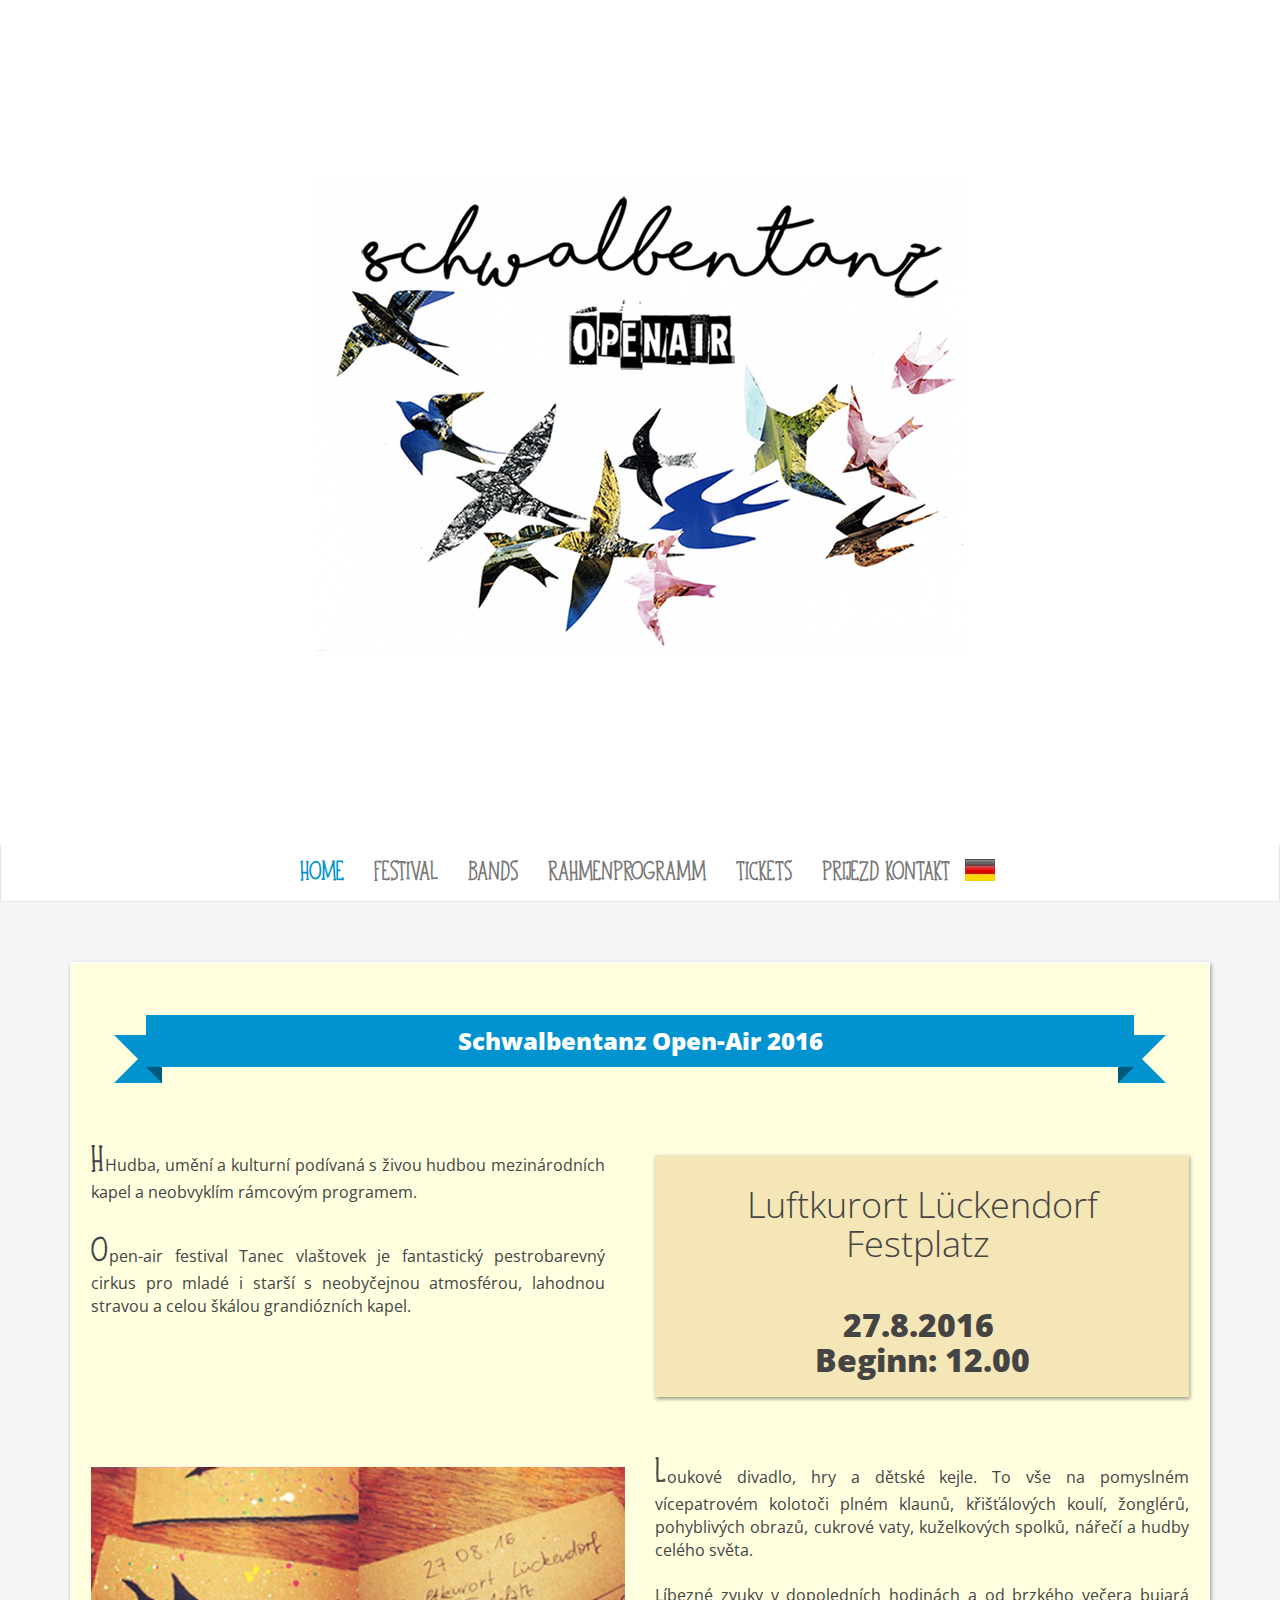
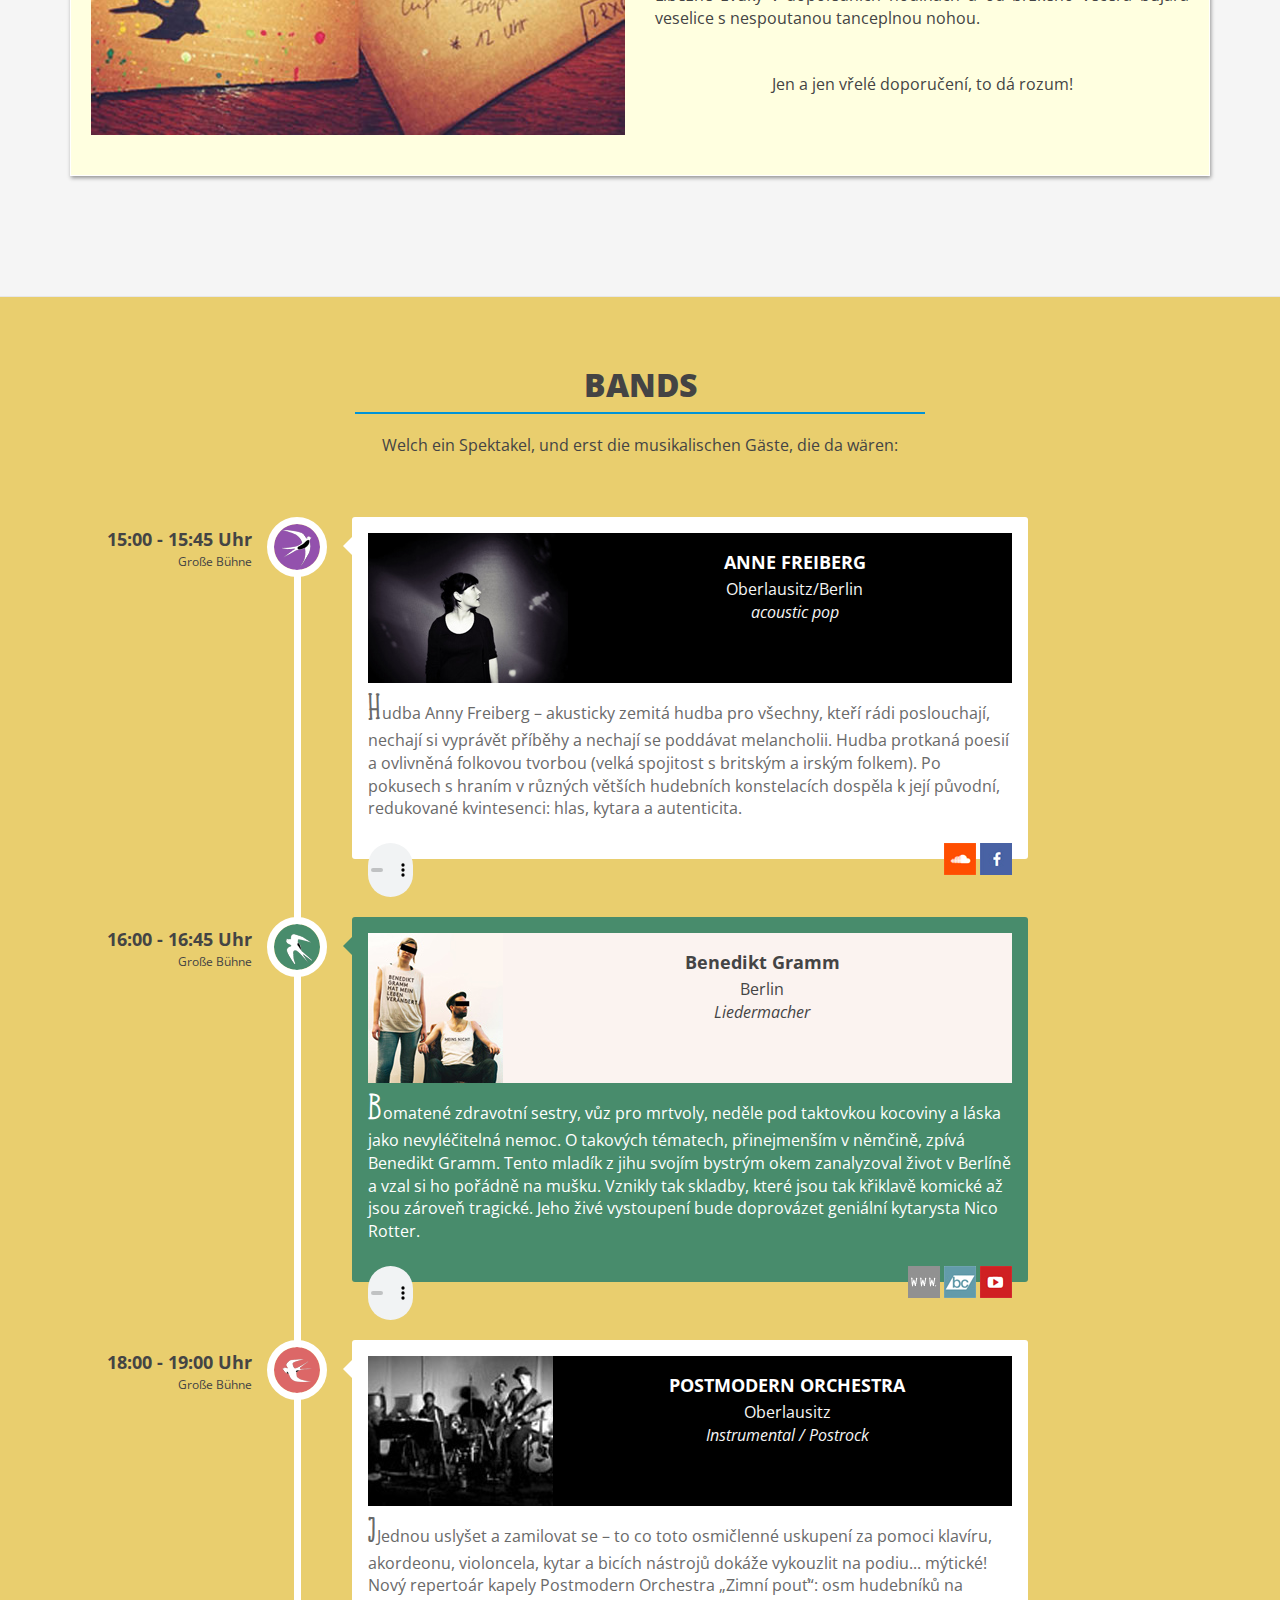
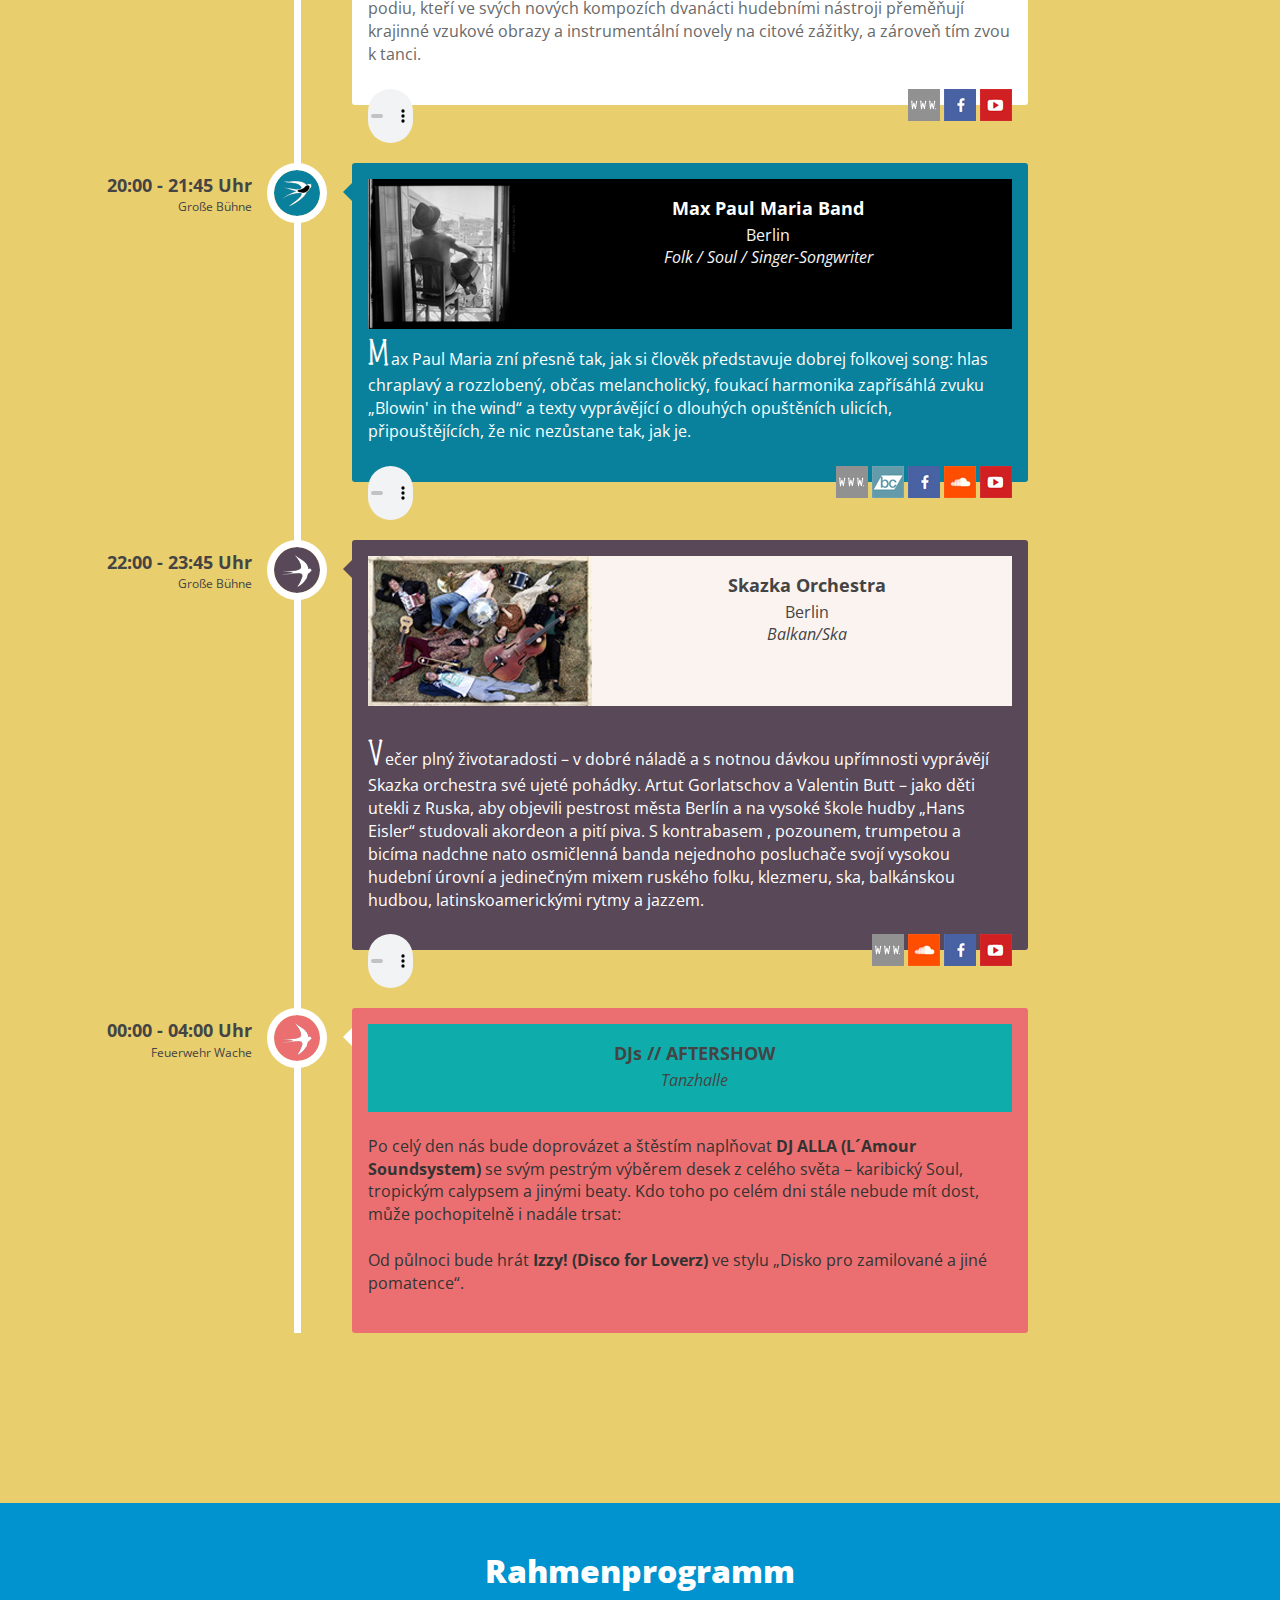
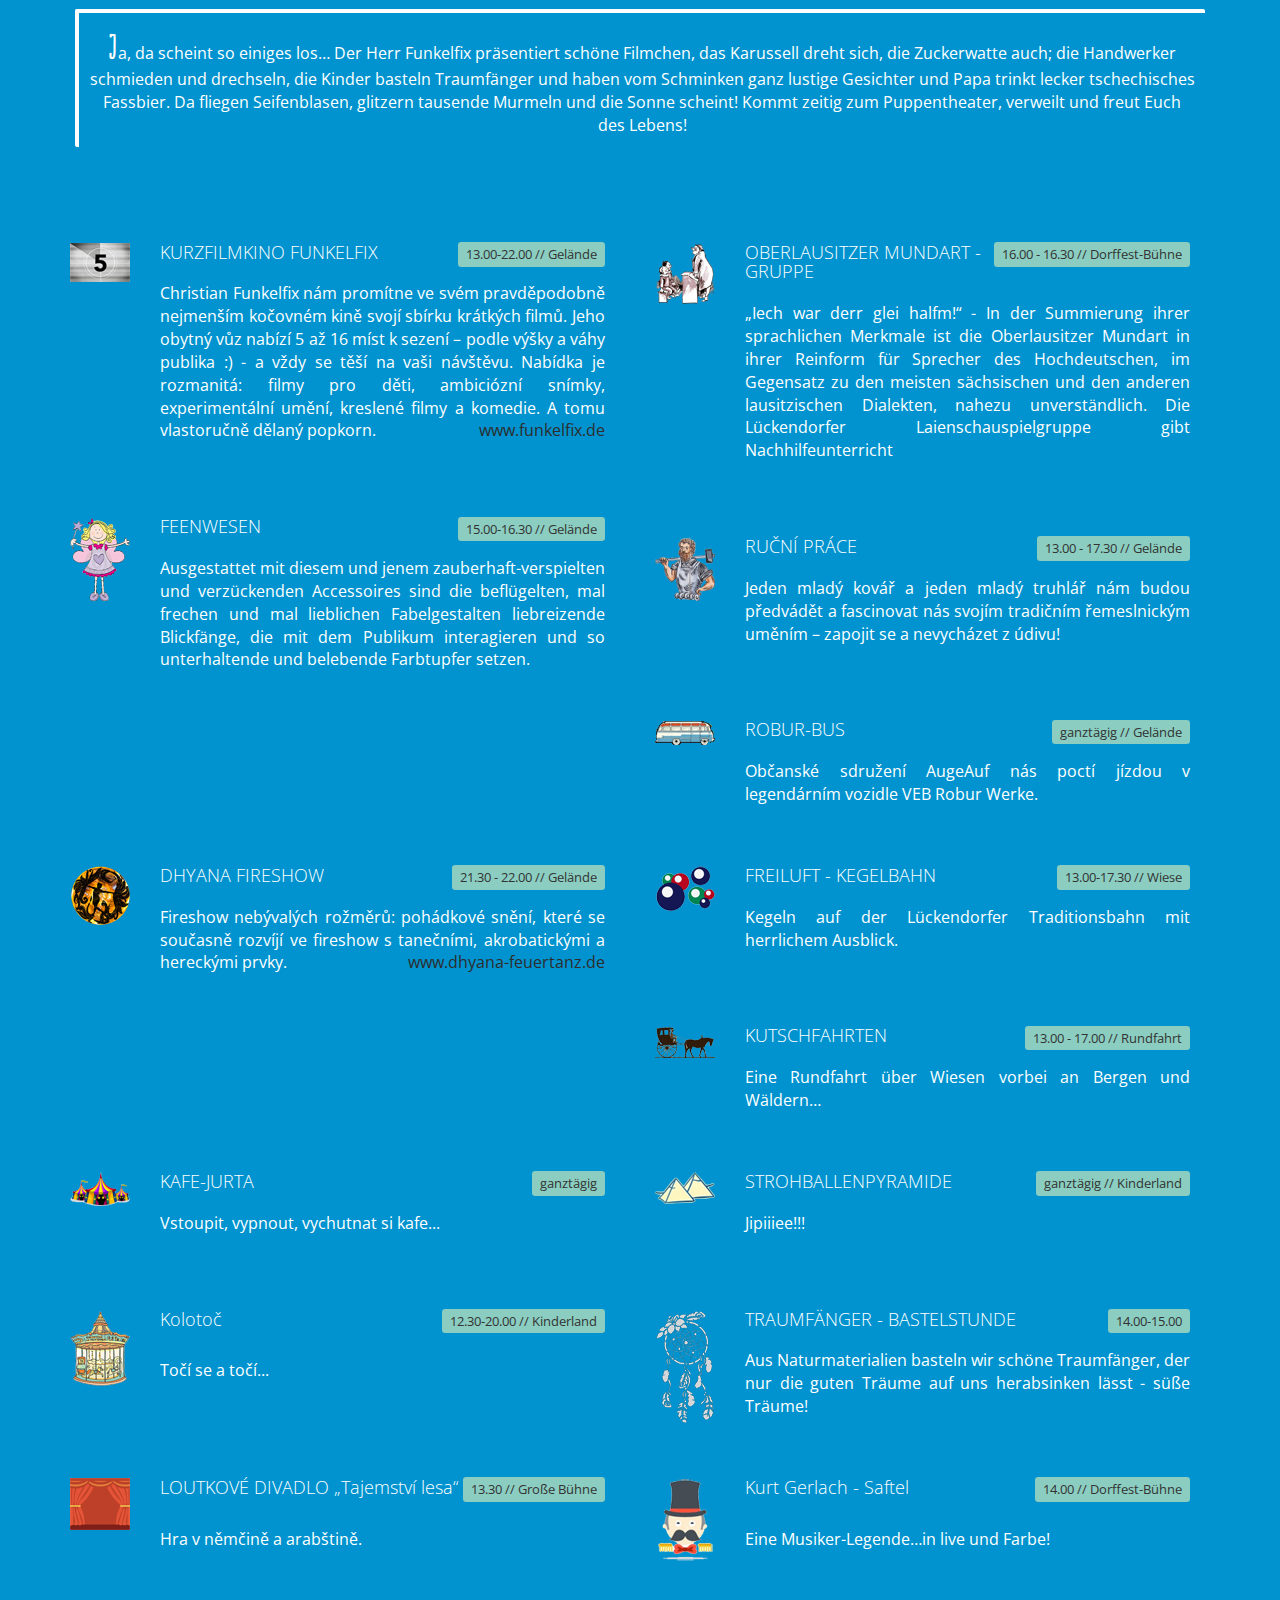
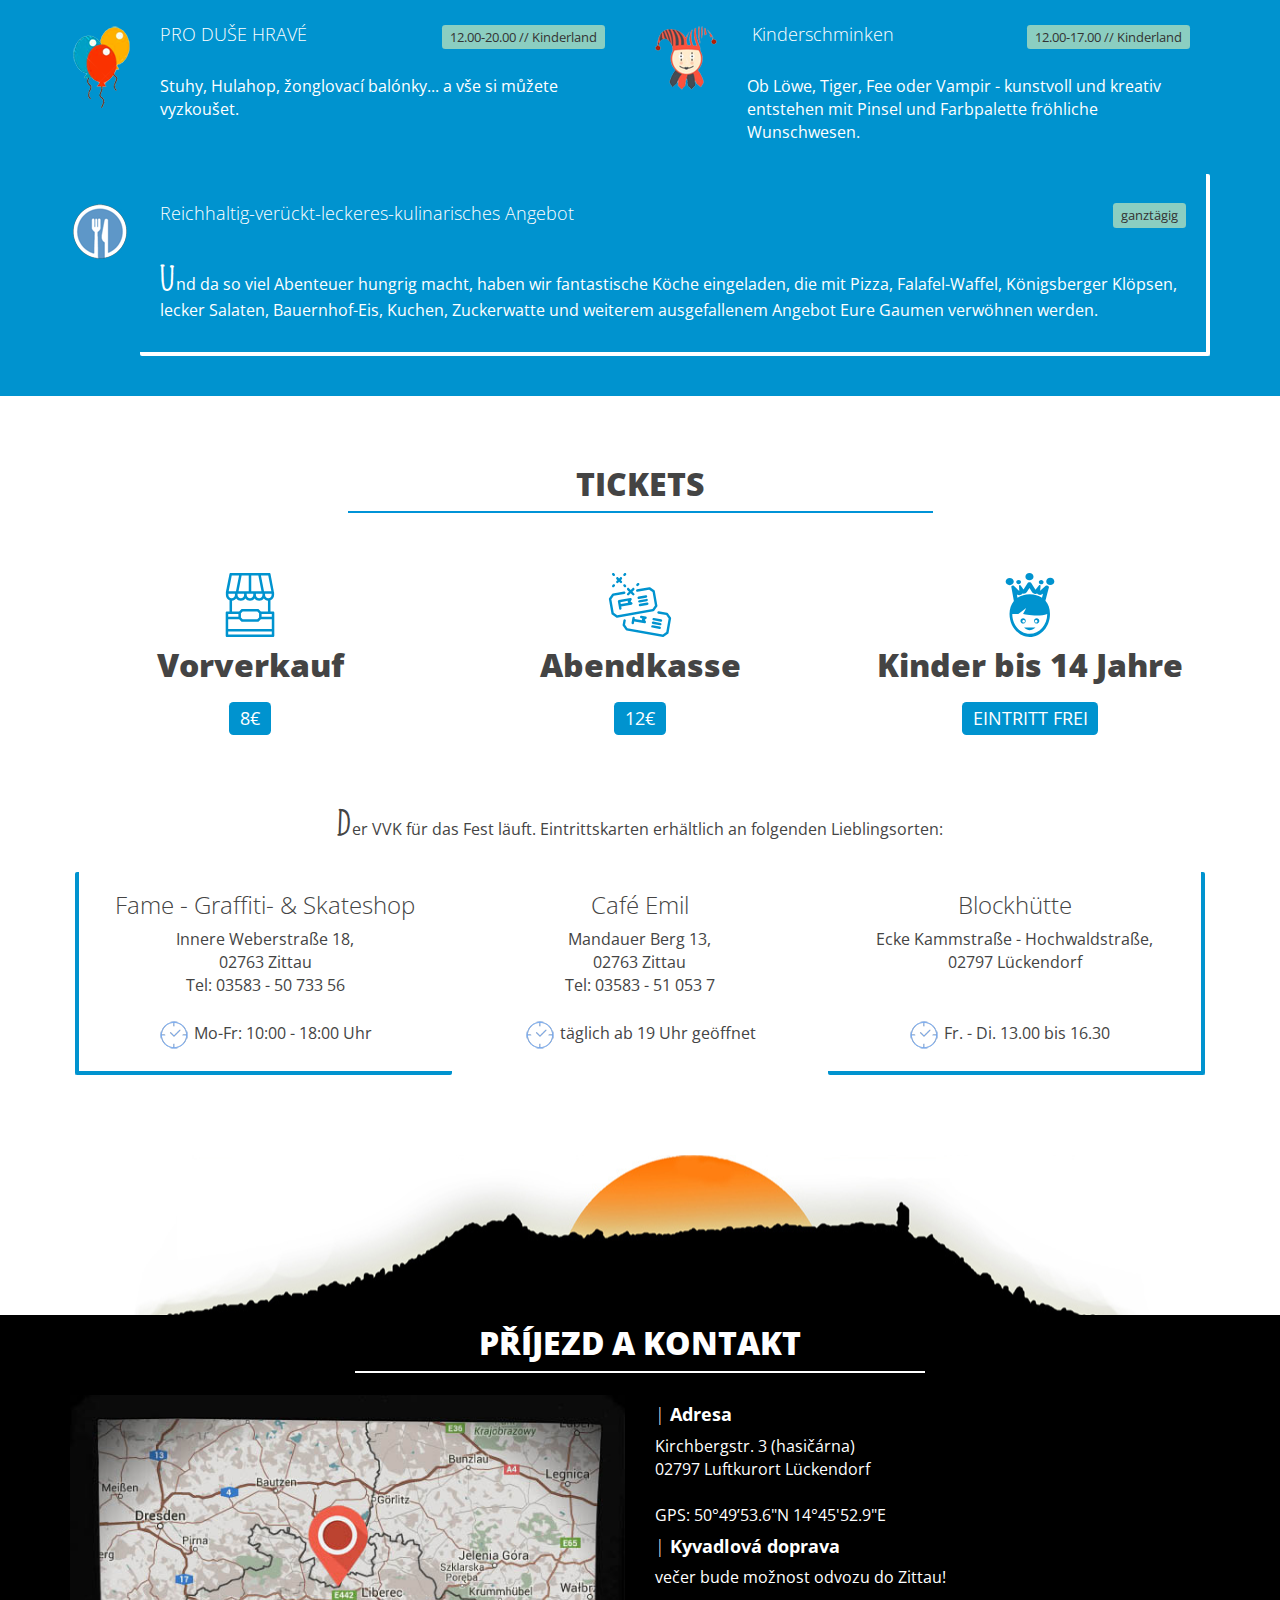
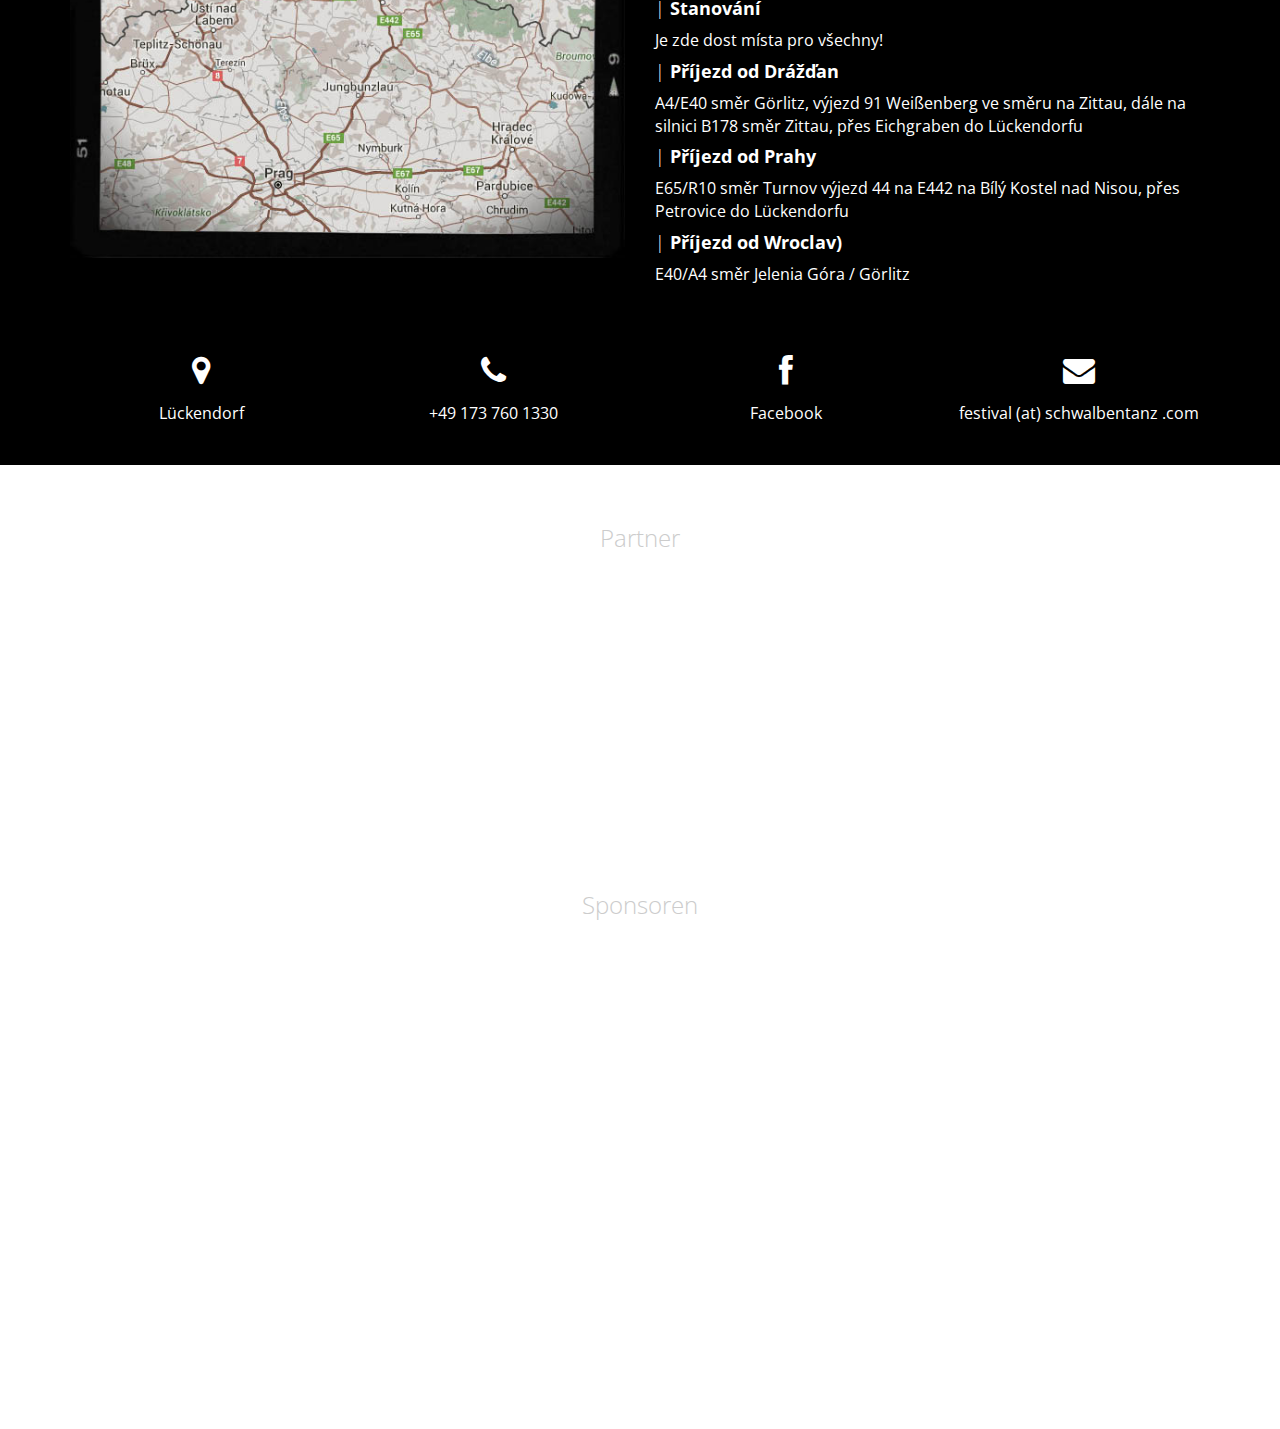
==== index-cz.html @ d838b604 "CZ Version, js aufgeräumt" ====
<!DOCTYPE html>
<html lang="de">
  <head>
    <meta http-equiv="X-UA-Compatible" content="IE=Edge">
    <meta charset="UTF-8">
    <meta name="viewport" content="width=device-width, initial-scale=1.0">
    <meta name="description" content="Schwalbentanz Festival - 27.08.2016 - Lückendorf">
    <link rel="shortcut icon" href="assets/ico/fav.ico">
    <title>Schwalbentanz Festival - 27.08.2016 - Lückendorf</title>
    <link href='https://fonts.googleapis.com/css?family=Open+Sans:400,400italic,800' rel='stylesheet' type='text/css'>
    <link rel="stylesheet" href="assets/css/bootstrap_3_3_1.css">
    <link rel="stylesheet" href="assets/css/style.css">
    <link rel="stylesheet" href="assets/css/mediaqueries.css">
    <link rel="stylesheet" href="assets/css/animate.min.css">
    <link rel="stylesheet" href="assets/css/font-awesome.min.css">
    <link rel="stylesheet" href="assets/css/timleline.css">
    <link rel="stylesheet" href="assets/css/webfonts.css">
    <link rel="stylesheet" href="assets/css/ribbon.css">


    <!--[if lt IE 9]>
    <script src="assets/js/html5shiv.js"></script>
    <script src="assets/js/respond.min.js"></script>
    <![endif]-->
    <!-- Piwik -->
    <script type="text/javascript">
      var _paq = _paq || [];
      _paq.push(["setDomains", ["*.schwalbentanz.com"]]);
      _paq.push(["setDoNotTrack", true]);
      _paq.push(['trackPageView']);
      _paq.push(['enableLinkTracking']);
      (function() {
        var u="//analytics.postmodern-orchestra.de/";
        _paq.push(['setTrackerUrl', u+'piwik.php']);
        _paq.push(['setSiteId', 4]);
        var d=document, g=d.createElement('script'), s=d.getElementsByTagName('script')[0];
        g.type='text/javascript'; g.async=true; g.defer=true; g.src=u+'piwik.js'; s.parentNode.insertBefore(g,s);
      })();
    </script>
    <noscript><p><img src="//analytics.postmodern-orchestra.de/piwik.php?idsite=4" style="border:0;" alt="" /></p></noscript>
    <!-- End Piwik Code -->



  </head>
  <body>

  <!--
  <div class="loader">
      <div class="fading-line"></div>
   </div>
   -->

    <section id="home" class="page">
      <div class="container">
          <div class="row">
            <div class="col-lg-12">
              <div id="hero-div" class="text-center">
               <a class="nav-external" href="#festival"><img id="hero-img" class="img-responsive center-block" src="assets/img/cover/home.jpg"></a>
              </div>
            </div>
          </div>
      </div>
    </section>

    <div id="navbar-top">
      <nav class="navbar navbar-default navbar-static" role="navigation">
        <div class="container">
          <div class="navbar-header">
            <button type="button" class="navbar-toggle" data-toggle="collapse" data-target=".navbar-collapse">
              <span class="sr-only">Toggle navigation</span>
              <span class="icon-bar"></span>
              <span class="icon-bar"></span>
              <span class="icon-bar"></span>
            </button>
          </div>
          <div class="collapse navbar-collapse">
            <ul class="nav navbar-nav ">
              <li class="active">
                <a href="#home">Home</a>
              </li>
              <li>
                <a href="#festival">Festival</a>
              </li>

              <li>
                <a href="#bands">Bands</a>
              </li>
              <li>
                <a href="#programm">Rahmenprogramm</a>
              </li>
              <li>
                <a href="#tickets">Tickets</a>
              </li>
              <li>
                <a href="#contact">Prijezd Kontakt</a>
              </li>
              <li >
                <div style="padding-top: 12px;">
                  <a  href="index.html" class="external"><img src="assets/img/lang/de.jpg"></a>
                </div>
            </li>
            </ul>
          </div>
        </div>
      </nav>
    </div>


    <section id="festival" class="page">
      <div class="container" >
        <div class="content text-center ">
          <div class="row">

            <div class="col-md-12">
              <div class="heading home-body" id="introduction" >
                  <div class="non-semantic-protector">
                    <h1 class="ribbon">
                      <strong class="ribbon-content"><h2>Schwalbentanz Open-Air 2016</h2></strong>
                    </h1>
                  </div>

                <div class="row extra-bottom-padding">
                  <div class="col-sm-6">
                    <p class="text-justify" style="padding-right: 20px;">
                      <b class="initiale">H</b>Hudba, umění a kulturní podívaná s živou hudbou mezinárodních kapel a neobvyklím rámcovým programem.
                      <br>
                      <br>

                      <b class="initiale">O</b>pen-air festival Tanec vlaštovek je fantastický pestrobarevný cirkus pro mladé i starší s neobyčejnou atmosférou, lahodnou stravou a celou škálou grandiózních kapel.

                    </p>

                  </div>
                  <div class="col-sm-6">
                    <div class="apple" style="padding: 10px;">
                      <h1>Luftkurort Lückendorf<br>Festplatz </h1> 
                      <h2>27.8.2016  <br> Beginn: 12.00</h2>
                    </div>
                  </div>
                </div>
                <div class="row ">
                  <div class="col-sm-6">
                    <div class="festival-ticket-img" >
                      <img class="img-responsive " src="assets/img/cover/karten.jpg">
                    </div>
                  </div>
                  <div class="col-sm-6">

                    <p class="text-justify" style="margin: 0px;">
                      <b class="initiale">L</b>oukové divadlo, hry a dětské kejle. To vše na pomyslném vícepatrovém kolotoči plném klaunů, křišťálových koulí, žonglérů, pohyblivých obrazů, cukrové vaty, kuželkových spolků, nářečí a hudby celého světa.
                      <br>
                      <br>
                      Líbezné zvuky v dopoledních hodinách a od brzkého večera bujará veselice s nespoutanou tanceplnou nohou.
                      <br>
                      <br>
                    </p>
                    <p class="text-center"> Jen a jen vřelé doporučení, to dá rozum!</p>

                  </div>
                </div>


            </div>
          </div>
        </div>
      </div>
    </section>
    <section id="bands" class="page" >
      <div class="container">
        <div class="content text-center">
          <div class="heading">
            <h2>BANDS</h2>
            <div class="border"></div>
            <p>Welch ein Spektakel, und erst die musikalischen Gäste, die da wären:</p>
          </div>


          <div class="row">
              <div class="col-md-12" >
                <div class="timeline-centered timeline-sm">
                  <article class="timeline-entry">
                    <div class="timeline-entry-inner">
                      <time datetime="2014-01-10T03:45" class="timeline-time">
                        <span>15:00 - 15:45 Uhr</span><span>Große Bühne</span>
                      </time>
                      <div class="timeline-icon bg-violet visible-sm visible-md visible-lg">
                        <img src="assets/img/timeline/schwalbe_02.png">
                      </div>
                      <div class="timeline-label">
                        <div class="media" style="background-color: black">
                          <div class="media-left">
                              <img class="media-object visible-sm visible-md visible-lg" src="assets/img/bands/annefreiberg.jpg">
                          </div>
                          <div class="media-body">
                            <h4 class="media-heading"  style="color: white"><b>ANNE FREIBERG</b></h4>
                            <p style="color: whitesmoke">
                              Oberlausitz/Berlin
                              <br>
                              <i>acoustic pop</i>
                            </p>
                          </div>
                        </div>

                        <div>
                          <p class="text-left" style="color: dimgrey;"><b class="initiale">H</b>udba Anny Freiberg – akusticky zemitá hudba pro všechny, kteří rádi poslouchají, nechají si vyprávět příběhy a nechají se poddávat melancholii. Hudba protkaná poesií a ovlivněná folkovou tvorbou (velká spojitost s britským a irským folkem). Po pokusech s hraním v různých větších hudebních konstelacích dospěla k její původní, redukované kvintesenci: hlas, kytara a autenticita.
                            <br>
                            <br>
                          </p>

                          <div>
                            <div >
                              <audio controls preload="none" class="pull-left">
                                <source src="assets/audio/schwalbentanz_anne_freiberg_-_the_snowflake.ogg" type="audio/ogg" />
                                <source src="assets/audio/schwalbentanz_anne_freiberg_-_the_snowflake.mp3" type="audio/mpeg" />
                                <a href="assets/audio/schwalbentanz_anne_freiberg_-_the_snowflake.mp3">Anne Freiberg - The Snowflake</a>
                                An html5-capable browser is required to play this audio.
                              </audio>
                            </div>

                            <div class="pull-right social-links">
                              <a href="  http://www.soundcloud.com/anne-freiberg" target="_blank">
                                <img src="assets/img/social/soundcloud_32.jpg">
                              </a>
                              <a href="http://www.facebook.com/AnneFreibergMusik" target="_blank">
                                <img src="assets/img/social/facebook_32.jpg" >
                              </a>
                            </div>

                          </div>
                        </div>
                      </div>
                    </div>
                  </article>

                  <article class="timeline-entry">
                    <div class="timeline-entry-inner">
                      <time datetime="2014-01-10T03:45" class="timeline-time"><span>16:00 - 16:45 Uhr</span><span>Große Bühne</span></time>
                      <div class="timeline-icon bg-green visible-sm visible-md visible-lg">
                        <img src="assets/img/timeline/schwalbe_03.png">
                      </div>
                      <div class="timeline-label bg-green">

                        <div class="media" style="background-color: #fbf3f0">
                          <div class="media-left">
                            <a href="#">
                              <img class="media-object visible-sm visible-md visible-lg" src="assets/img/bands/bendediktgramm.jpg">
                            </a>
                          </div>

                          <div class="media-body" style="width:100%">
                            <h4 class="media-heading"> <b>Benedikt Gramm</b></h4>
                            Berlin
                            <br>
                            <i>Liedermacher</i>
                          </div>
                        </div>

                        <div>
                          <p class="text-left">
                            <b class="initiale">B</b>omatené zdravotní sestry, vůz pro mrtvoly, neděle pod taktovkou kocoviny a láska jako nevyléčitelná nemoc. O takových tématech, přinejmenším v němčině, zpívá Benedikt Gramm. Tento mladík z jihu svojím bystrým okem zanalyzoval život v Berlíně a vzal si ho pořádně na mušku. Vznikly tak skladby, které jsou tak křiklavě komické až jsou zároveň tragické. Jeho živé vystoupení bude doprovázet geniální kytarysta Nico Rotter.
                         <br>
                            <br>
                          </p>

                          <div>
                            <div >
                              <audio controls preload="none" class="pull-left">
                                <source src="assets/audio/schwalbentanz_benedikt_gramm_-_leichenwagen.ogg" type="audio/ogg"/>
                                <source src="assets/audio/schwalbentanz_benedikt_gramm_-_leichenwagen.mp3" type="audio/mpeg"/>
                                <a href="assets/audio/schwalbentanz_benedikt_gramm_-_leichenwagen.mp3">Benedikt Gramm - Leichenwagen</a>
                                An html5-capable browser is required to play this audio.
                              </audio>
                            </div>

                            <div class="pull-right social-links">
                              <a href="http://benediktgramm.com/" target="_blank">
                                <img src="assets/img/social/www_32.jpg" style="border:0;">
                              </a>
                              <a href="http://benediktgramm.bandcamp.com/releases" target="_blank">
                                <img src="assets/img/social/bandcamp_32.jpg" style="border:0;">
                              </a>
                              <a class="youtube" href="https://www.youtube.com/watch?v=Ch910fSORFg">
                                <img src="assets/img/social/youtube_32.jpg" style="border:0;">
                              </a>
                            </div>
                          </div>
                        </div>
                      </div>
                    </div>
                  </article>


                  <article class="timeline-entry">
                    <div class="timeline-entry-inner">
                      <time datetime="2014-01-10T03:45" class="timeline-time"><span>18:00 - 19:00 Uhr</span><span>Große Bühne</span></time>
                      <div class="timeline-icon bg-primary visible-sm visible-md visible-lg">
                        <img src="assets/img/timeline/schwalbe_01.png">
                      </div>
                      <div class="timeline-label bg-primary">

                        <div class="media" style="background-color: black">
                          <div class="media-left">
                            <a href="#">
                              <img class="media-object visible-sm visible-md visible-lg" src="assets/img/bands/pmo.jpg">
                            </a>
                          </div>
                          <div class="media-body">
                            <h4 class="media-heading"  style="color: white"><b>POSTMODERN ORCHESTRA</b></h4>
                            <p style="color: whitesmoke">
                              Oberlausitz
                              <br>
                              <i>Instrumental / Postrock</i>
                            </p>
                          </div>
                        </div>

                        <div>
                          <p class="text-left" style="color: dimgrey;">
                            <b class="initiale">J</b>Jednou uslyšet a zamilovat se – to co toto osmičlenné uskupení za pomoci klavíru, akordeonu, violoncela, kytar a bicích nástrojů dokáže vykouzlit na podiu... mýtické! Nový repertoár kapely Postmodern Orchestra „Zimní pouť“: osm hudebníků na podiu, kteří ve svých nových kompozích dvanácti hudebními nástroji přeměňují krajinné vzukové obrazy a instrumentální novely na citové zážitky, a zároveň tím zvou k tanci.
                            <br>
                            <br>
                          </p>

                          <div>
                            <div>
                              <audio controls preload="none" class="pull-left">
                                <source src="assets/audio/schwalbentanz_pmo_-_streiflicht.ogg" type="audio/ogg" />
                                <source src="assets/audio/schwalbentanz_pmo_-_streiflicht.mp3" type="audio/mpeg" />
                                <a href="assets/audio/schwalbentanz_pmo_-_streiflicht.mp3">PMO - </a>
                                An html5-capable browser is required to play this audio.
                              </audio>
                            </div>

                            <div class="pull-right social-links">
                              <a href="http://booking.postmodern-orchestra.de/" target="_blank">
                                <img src="assets/img/social/www_32.jpg" style="border:0;">
                              </a>
                              <a href="http://www.facebook.com/postmodernorchestra/" target="_blank">
                                <img src="assets/img/social/facebook_32.jpg" style="border:0;">
                              </a>
                              <a class="youtube" href="https://www.youtube.com/watch?v=yA8Brt-8SHo" target="_blank">
                                <img src="assets/img/social/youtube_32.jpg" style="border:0;">
                              </a>
                            </div>
                          </div>
                        </div>
                      </div>
                    </div>
                  </article>

                  <article class="timeline-entry">
                    <div class="timeline-entry-inner">
                      <time datetime="2014-01-10T03:45" class="timeline-time"><span>20:00 - 21:45 Uhr</span><span>Große Bühne</span></time>
                      <div class="timeline-icon bg-blue visible-sm visible-md visible-lg">
                        <img src="assets/img/timeline/schwalbe_04.png">
                      </div>
                      <div class="timeline-label bg-blue">

                        <div class="media" style="background-color: black">
                          <div class="media-left">
                            <a href="#">
                              <img class="media-object visible-sm visible-md visible-lg" src="assets/img/bands/maxpaulmaria.jpg">
                            </a>
                          </div>

                          <div class="media-body">
                            <h4 class="media-heading"  style="color: white"><b>Max Paul Maria Band</b></h4>
                            <p style="color: whitesmoke">
                              Berlin
                              <br>
                              <i>Folk / Soul / Singer-Songwriter</i>
                            </p>
                          </div>
                        </div>

                        <div>
                          <p class="text-left">
                            <b class="initiale">M</b>ax Paul Maria zní přesně tak, jak si člověk představuje dobrej folkovej song: hlas chraplavý a rozzlobený, občas melancholický, foukací harmonika zapřísáhlá zvuku „Blowin' in the wind“ a texty vyprávějící o dlouhých opuštěních ulicích, připouštějících, že nic nezůstane tak, jak je.
                            <br>
                            <br>
                          </p>

                          <div>
                            <div >
                              <audio controls preload="none" class="pull-left">
                                <source src="assets/audio/schwalbentanz_max_paul_maria_-_anchor.ogg" type="audio/ogg" />
                                <source src="assets/audio/schwalbentanz_max_paul_maria_-_anchor.mp3" type="audio/mpeg" />
                                <a href="assets/audio/schwalbentanz_max_paul_maria_-_anchor.mp3">Max Paul Maria Band - Anchor</a>
                                An html5-capable browser is required to play this audio.
                              </audio>
                            </div>
                            <div class="pull-right social-links">
                              <a href="https://maxpaulmaria.com" target="_blank">
                                <img src="assets/img/social/www_32.jpg" style="border:0;">
                              </a>
                              <a href="https://maxpaulmaria.bandcamp.com/" target="_blank">
                                <img src="assets/img/social/bandcamp_32.jpg" style="border:0;">
                              </a>
                              <a href="https://www.facebook.com/maxpaulmaria" target="_blank">
                                <img src="assets/img/social/facebook_32.jpg" style="border:0;">
                              </a>
                              <a href="https://soundcloud.com/maxpaulmaria " target="_blank">
                                <img src="assets/img/social/soundcloud_32.jpg" style="border:0;">
                              </a>
                              <a class="youtube" href="https://www.youtube.com/watch?v=ut5p1cypo40" target="_blank">
                                <img src="assets/img/social/youtube_32.jpg" style="border:0;">
                              </a>
                            </div>
                          </div>





                        </div>
                      </div>
                    </div>
                  </article>


                  <article class="timeline-entry">
                    <div class="timeline-entry-inner">
                      <time datetime="2014-01-10T03:45" class="timeline-time"><span>22:00 - 23:45 Uhr</span><span>Große Bühne</span></time>
                      <div class="timeline-icon bg-dark visible-sm visible-md visible-lg">
                        <img src="assets/img/timeline/schwalbe_05.png">
                      </div>
                      <div class="timeline-label bg-dark">

                        <div class="media" style="background-color: #fbf3f0">
                          <div class="media-left">
                            <a href="#">
                              <img class="media-object visible-sm visible-md visible-lg" src="assets/img/bands/skazka_orchestra.jpg">
                            </a>
                          </div>

                          <div class="media-body">
                            <h4 class="media-heading" > <b> Skazka Orchestra</b></h4>
                              Berlin
                              <br>
                              <i>Balkan/Ska</i>
                          </div>
                        </div>

                        <div>
                          <p class="text-left">
                            <br> <b class="initiale">V</b>ečer plný životaradosti – v dobré náladě a s notnou dávkou upřímnosti vyprávějí Skazka orchestra své ujeté pohádky. Artut Gorlatschov a Valentin Butt – jako děti utekli z Ruska, aby objevili pestrost města Berlín a na vysoké škole hudby „Hans Eisler“ studovali akordeon a pití piva. S kontrabasem , pozounem, trumpetou a bicíma nadchne nato osmičlenná banda nejednoho posluchače svojí vysokou hudební úrovní a jedinečným mixem ruského folku, klezmeru, ska, balkánskou hudbou, latinskoamerickými rytmy a jazzem.
                            <br>
                            <br>
                          </p>

                          <div>

                            <div>
                              <audio controls preload="none" class="pull-left">
                                <source src="assets/audio/schwalbentanz_skazka_orchestra_-_cliche_no1.ogg" type="audio/ogg" />
                                <source src="assets/audio/schwalbentanz_skazka_orchestra_-_cliche_no1.mp3" type="audio/mpeg" />
                                <a href="assets/audio/schwalbentanz_skazka_orchestra_-_cliche_no1.mp3">Skazka Orchestra - Cliche NO. 1</a>
                                An html5-capable browser is required to play this audio.
                              </audio>

                              <div class="pull-right social-links">
                                <a href="https://www.  skazka-orchestra.de/" target="_blank">
                                  <img src="assets/img/social/www_32.jpg" style="border:0;">
                                </a>
                                <a href=" https://soundcloud.com/skazkaorchestra /" target="_blank">
                                  <img src="assets/img/social/soundcloud_32.jpg" style="border:0;">
                                </a>
                                <a href="https://www.facebook.com/skazkaorchestra/" target="_blank">
                                  <img src="assets/img/social/facebook_32.jpg" style="border:0;">
                                </a>
                                <a class="youtube" href="https://www.youtube.com/watch?v=PAm8CIvP38c" target="_blank">
                                  <img src="assets/img/social/youtube_32.jpg" style="border:0;">
                                </a>
                              </div>
                            </div>


                          </div>
                        </div>
                      </div>
                    </div>
                  </article>

                  <article class="timeline-entry">
                    <div class="timeline-entry-inner">
                      <time datetime="2014-01-10T03:45" class="timeline-time"><span>00:00 - 04:00 Uhr</span><span>Feuerwehr Wache</span></time>
                      <div class="timeline-icon visible-sm visible-md visible-lg" style="background-color: #EB6F70">
                        <img src="assets/img/timeline/schwalbe_05.png">
                      </div>
                      <div class="timeline-label" style="background-color: #EB6F70">

                        <div class="media" style="background-color: #0EADAC">
                          <div class="media-left">
                            <a href="#">
                            </a>
                          </div>

                          <div class="media-body">
                            <h4 class="media-heading" > <b>DJs // AFTERSHOW </b></h4>
                            <i>Tanzhalle</i>
                          </div>
                        </div>

                        <div>
                          <p class="text-left" style="color: #333">
                            <br>Po celý den nás bude doprovázet a štěstím naplňovat <b>DJ ALLA (L´Amour Soundsystem)</b> se svým pestrým výběrem desek z celého světa – karibický Soul, tropickým calypsem a jinými beaty. Kdo toho po celém dni stále nebude mít dost, může pochopitelně i nadále trsat:
                            <br>
                            <br>
                            Od půlnoci bude hrát <b>Izzy! (Disco for Loverz)</b> ve stylu „Disko pro zamilované a jiné pomatence“.
                            <br>
                            <br>
                          </p>

                      </div>
                    </div>
                    </div>
                  </article>


                </div>
              </div>
            </div>
        </div>
      </div>
    </section>


    <section id="programm" class="page">
      <div class="container">
          <div class="row">
            <div class="text-center">
              <div class="heading">
                <h2>Rahmenprogramm</h2>
                <p style="border:4px solid white; border-bottom: 0px; border-right: 0px; border-radius: 2px; margin: 20px; padding:10px;">
                  <b class="initiale">J</b>a, da scheint so einiges los…  Der Herr Funkelfix präsentiert schöne Filmchen, das Karussell dreht sich, die Zuckerwatte auch; die Handwerker schmieden und drechseln, die Kinder basteln Traumfänger und haben vom Schminken ganz lustige Gesichter und Papa trinkt lecker tschechisches Fassbier. Da fliegen Seifenblasen, glitzern tausende Murmeln und die Sonne scheint! Kommt zeitig zum Puppentheater, verweilt und freut Euch des Lebens!
                </p>
              </div>
            </div>
            <br>
            <br>
            </div>
            <div class="row">

            <div class="col-md-6">
              <div class="media" >
                <div class="media-left programm-icon">
                    <img class="media-object" src="assets/img/programm/kino.png">
                </div>

                <div class="media-body ">
                  <div class="programm-heading" >
                    <div class="programm-name">
                      <h4> KURZFILMKINO FUNKELFIX  </h4>
                    </div>
                    <div class="programm-location" >
                      <span class="label label-programm-time">13.00-22.00 // Gelände</span>
                    </div>
                  </div>
                  <p class="programm-text">
                    Christian Funkelfix nám promítne ve svém pravděpodobně nejmenším kočovném kině svojí sbírku krátkých filmů. Jeho obytný vůz nabízí 5 až 16 míst k sezení – podle výšky a váhy publika :) - a vždy se těší na vaši návštěvu. Nabídka je rozmanitá: filmy pro děti, ambiciózní snímky, experimentální umění, kreslené filmy a komedie. A tomu vlastoručně dělaný popkorn.
                    <a class="pull-right" href="http://www.funkelfix.de" target="_blank"> www.funkelfix.de</a>
                  </p>
                </div>
              </div>

              <div class="media" >
                <div class="media-left programm-icon">
                    <img class="media-object" src="assets/img/programm/fee.png">
                </div>

                <div class="media-body ">
                  <div class="programm-heading" >
                    <div class="programm-name">
                    <h4> FEENWESEN </h4>
                  </div>
                  <div class="programm-location">
                      <span class="label label-programm-time">15.00-16.30 // Gelände</span>
                  </div>
                    </div>


                  <p class="programm-text">
                    Ausgestattet mit diesem und jenem zauberhaft-verspielten und verzückenden Accessoires sind die beflügelten,
                    mal frechen und mal lieblichen Fabelgestalten liebreizende Blickfänge, die mit dem Publikum interagieren und
                    so unterhaltende und belebende Farbtupfer setzen.
                  </p>
                </div>
              </div>
              </div>
              <div class="col-md-6">
              <div class="media" >
                <div class="media-left programm-icon">
                    <img class="media-object" src="assets/img/programm/schule.png">
                </div>
                <div class="media-body ">
                  <div class="programm-heading" >
                    <div class="programm-name">
                  <h4> OBERLAUSITZER MUNDART - GRUPPE  </h4>
                </div>
                <div class="programm-location">
                    <span class="label label-programm-time">16.00 - 16.30 // Dorffest-Bühne</span>
                </div>
                </div>
                <p class="programm-text">
                  „Iech war derr glei halfm!“ - In der Summierung ihrer sprachlichen Merkmale ist die Oberlausitzer Mundart in ihrer
                  Reinform für Sprecher des Hochdeutschen, im Gegensatz zu den meisten sächsischen und den anderen lausitzischen
                  Dialekten, nahezu unverständlich. Die Lückendorfer Laienschauspielgruppe gibt Nachhilfeunterricht
                </p>
              </div>
            </div>


              <div class="media" >
                <div class="media-left programm-icon">
                    <img class="media-object" src="assets/img/programm/schmied.png">
                </div>
                <div class="media-body ">
                 <div class="programm-heading">
                  <div>
                    <h4>RUČNÍ PRÁCE</h4>
                  </div>
                  <div class=" programm-location">
                    <span class="label label-programm-time" >13.00 - 17.30 // Gelände</span>
                  </div>
                 </div>

                  <br>
                  <p class="programm-text">
                    Jeden mladý kovář a jeden mladý truhlář nám budou předvádět a fascinovat nás svojím tradičním řemeslnickým uměním – zapojit se a nevycházet z údivu!
                  </p>
                </div>
              </div>

              <div class="media" >
                  <div class="media-left programm-icon">
                          <img class="media-object" src="assets/img/programm/roburbus.png">
                  </div>
                <div class="media-body ">
                  <div class="programm-heading" >
                    <div class="programm-name">
                          <h4>ROBUR-BUS</h4>
                      </div>
                      <div class="programm-location">
                          <span class="label label-programm-time" >ganztägig // Gelände</span>
                      </div>
                    </div>
                      <p class="programm-text">
                        Občanské sdružení AugeAuf nás poctí jízdou v legendárním vozidle VEB Robur Werke.
                      </p>

                  </div>
              </div>

              </div>
        </div>
        <div class="row">
            <div class="col-md-6">

              <div class="media" >
                <div class="media-left programm-icon">
                    <img class="media-object" src="assets/img/programm/feuertanz.png">
                </div>
                <div class="media-body ">
                  <div class="programm-heading" >
                    <div class="programm-name">
                    <h4>DHYANA FIRESHOW </h4>
                  </div>
                  <div class=" programm-location">
                  <span class="label label-programm-time">21.30 - 22.00 // Gelände</span>
                  </div>
                    </div>
                  <br>
                  <p class="programm-text">
                    Fireshow nebývalých rožměrů: pohádkové snění, které se současně rozvíjí ve fireshow s tanečními, akrobatickými a hereckými prvky.
                    <a class="pull-right" href="http://www.dhyana-feuertanz.de" target="_blank">www.dhyana-feuertanz.de</a>

                  </p>
                </div>
              </div>
              </div>

          <div class="col-md-6">


              <div class="media" >
                <div class="media-left programm-icon">
                    <img class="media-object" src="assets/img/programm/kegeln2.png">
                </div>
                <div class="media-body ">
                  <div class="programm-heading" >
                    <div class="programm-name">
                  <h4>FREILUFT - KEGELBAHN </h4>
                </div>
                <div class="programm-location">
                <span class="label label-programm-time">13.00-17.30 // Wiese</span>
                </div>
                </div>
                <p class="programm-text">
                  Kegeln auf der Lückendorfer Traditionsbahn mit herrlichem Ausblick.
                </p>
              </div>
              </div>


              <div class="media" >
                <div class="media-left programm-icon">
                    <img class="media-object" src="assets/img/programm/kutsche.png">
                </div>
                <div class="media-body ">
                  <div class="programm-heading" >
                    <div class="programm-name">
                  <h4>KUTSCHFAHRTEN </h4>
                </div>
                <div class=" programm-location">
                <span class="label label-programm-time">13.00 - 17.00 // Rundfahrt</span>
                </div>
                </div>
                <p class="programm-text">
                  Eine Rundfahrt über Wiesen vorbei an Bergen und Wäldern…
                </p>
              </div>
                </div>
            </div>
          </div>

        <div class="row">
          <div class="col-md-6">

              <div class="media" >
                <div class="media-left programm-icon">
                    <img class="media-object" src="assets/img/programm/jurte.png">
                </div>
                <div class="media-body ">
                  <div class="programm-heading" >
                    <div class="programm-name">
                  <h4>KAFE-JURTA</h4>
                </div>
                <div class="programm-location">
                <span class="label label-programm-time">ganztägig</span>
                </div>
                </div>
                <p class="programm-text">
                  Vstoupit, vypnout, vychutnat si kafe...
                </p>
              </div>
              </div>

              <div class="media" >
                <div class="media-left programm-icon">
                  <a href="#">
                    <img class="media-object" src="assets/img/programm/karussel.png">
                  </a>
                </div>
                <div class="media-body ">
                  <div class="programm-heading" >
                    <div class="programm-name">
                    <h4>Kolotoč</h4>
                  </div>
                  <div class=" programm-location">
                  <span class="label label-programm-time">12.30-20.00 // Kinderland</span>
                  </div>
                  </div>
                  <p class="programm-text">
                    <p>Točí se a točí...
                    </p>
                  </p>
                </div>
              </div>

            </div>
          <div class="col-md-6">

              <div class="media" >
                <div class="media-left programm-icon">
                    <img class="media-object" src="assets/img/programm/pyramide.png">
                </div>
                <div class="media-body ">
                  <div class="programm-heading" >
                    <div class="programm-name">
                    <h4>STROHBALLENPYRAMIDE </h4>
                  </div>
                  <div class=" programm-location">
                  <span class="label label-programm-time">ganztägig // Kinderland</span>
                  </div>
                  </div>
                  <p class="programm-text">
                    Jipiiiee!!!
                  </p>
                </div>
              </div>

              <div class="media" >
                <div class="media-left programm-icon">
                    <img class="media-object" src="assets/img/programm/traumfanger.png">
                </div>
                <div class="media-body ">
                  <div class="programm-heading" >
                    <div class="programm-name">
                    <h4>TRAUMFÄNGER - BASTELSTUNDE </h4>
                  </div>
                  <div class=" programm-location">
                  <span class="label label-programm-time">14.00-15.00</span>
                  </div>
                  </div>
                  <p class="programm-text">
                    Aus Naturmaterialien basteln wir schöne Traumfänger, der nur die guten Träume auf uns herabsinken lässt - süße Träume!
                  </p>
                </div>
              </div>
            </div>
          </div>


        <div class="row">
          <div class="col-md-6">
            <div class="media" >
              <div class="media-left programm-icon">
                <img class="media-object" src="assets/img/programm/puppentheater.png">
              </div>
              <div class="media-body ">
                <div class="programm-heading" >
                  <div class="programm-name">
                    <h4>LOUTKOVÉ DIVADLO „Tajemství lesa“</h4>
                  </div>
                  <div class=" programm-location">
                    <span class="label label-programm-time">13.30 // Große Bühne</span>
                  </div>
                </div>
                <p class="programm-text">
                <p>Hra v němčině a arabštině.
                </p>
                </p>
              </div>
            </div>
            <div class="media" >
              <div class="media-left programm-icon">
                <img class="media-object" src="assets/img/programm/ballons.png">
              </div>
              <div class="media-body ">
                <div class="programm-heading" >
                  <div class="programm-name">
                    <h4>PRO DUŠE HRAVÉ</h4>
                  </div>
                  <div class=" programm-location">
                    <span class="label label-programm-time">12.00-20.00 // Kinderland</span>
                  </div>
                </div>
                <p class="programm-text">
                <p>Stuhy, Hulahop, žonglovací balónky... a vše si můžete vyzkoušet.</p>
                </p>
              </div>
            </div>


          </div>
          <div class="col-md-6">
            <div class="media" >
              <div class="media-left programm-icon">
                <img class="media-object" src="assets/img/programm/maestro.png">
              </div>
              <div class="media-body ">
                <div class="programm-heading" >
                  <div class="programm-name">
                    <h4>Kurt Gerlach - Saftel</h4>
                  </div>
                  <div class=" programm-location">
                    <span class="label label-programm-time">14.00 // Dorffest-Bühne</span>
                  </div>
                </div>
                <p class="programm-text">
                <p>Eine Musiker-Legende…in live und Farbe!</p>
                </p>
              </div>
            </div>

            <div class="media" >
              <div class="media-left programm-icon">
                <img class="media-object" src="assets/img/programm/harlekin.png">
              </div>
              <div class="media-body ">
                <div class="programm-heading" >
                  <div class="programm-name">
                    <h4> Kinderschminken </h4>
                  </div>
                  <div class=" programm-location">
                    <span class="label label-programm-time">12.00-17.00 // Kinderland</span>
                  </div>
                </div>
                <p class="programm-text">
                <p>Ob Löwe, Tiger, Fee oder Vampir -  kunstvoll und kreativ entstehen mit Pinsel und Farbpalette fröhliche Wunschwesen.</p>
                </p>
              </div>
            </div>

          </div>

        </div>

        <div class="row">
          <div class="col-md-12">
              <div class="media">
                <div class="media-left programm-icon">
                    <img class="media-object" src="assets/img/programm/essen.png">
                </div>

                <div class="media-body " style="border:4px solid white; border-top: 0px; border-left: 0px; border-radius: 2px; padding: 20px;">
                    <div class="programm-heading" >
                      <div class="programm-name">
                    <h4>Reichhaltig-verückt-leckeres-kulinarisches Angebot</h4>
                  </div>
                  <div class="programm-location">
                    <span class="label label-programm-time">ganztägig</span>
                  </div>
                  </div>
                  <p class="programm-text">
                    <p>
                  <b class="initiale">U</b>nd da so viel Abenteuer hungrig macht, haben wir fantastische Köche eingeladen, die mit Pizza, Falafel-Waffel, Königsberger Klöpsen, lecker Salaten, Bauernhof-Eis, Kuchen, Zuckerwatte und weiterem ausgefallenem Angebot Eure Gaumen verwöhnen werden.
                </p>
                  </p>
                </div>
              </div>
            </div>

          </div>
      </div>
    </section>

    </section>
    <section id="tickets" class="page">
      <div class="container">
        <div class="content text-center">
          <div class="row">
            <div class="heading">
              <h2>TICKETS</h2>
              <div class="border"></div>
              <div class="grd">
                <div class="col-md-4">
                  <div class="pricing-ico" id="prc-1"></div>
                  <h2>Vorverkauf</h2>
                  <h3><span class="label label-primary">8€</span></h3>

                </div>
                <div class="col-md-4">
                  <div class="pricing-ico" id="prc-2"></div>
                  <h2>Abendkasse</h2>
                  <h3><span class="label label-primary">12€</span></h3>
                </div>
                <div class="col-md-4">
                  <div class="pricing-ico" id="prc-3"></div>
                  <h2>Kinder bis 14 Jahre</h2>
                  <h3><span class="label label-primary">EINTRITT FREI</span></h3>

                </div>
              </div>
                <p>
                  <b class="initiale">D</b>er VVK für das Fest läuft.
                  Eintrittskarten erhältlich an folgenden Lieblingsorten:
                </p>
            </div>
          </div>

          <div id="resale" class="row" style="padding: 20px;">
            <div class="col-md-4 resale resale-top">
              <h3>Fame - Graffiti- & Skateshop</h3>
                Innere Weberstraße 18,<br> 02763 Zittau <br>
                Tel: 03583 - 50 733 56
                <br><br>
                <img src="assets/img/tickets/uhr.png">
                Mo-Fr: 10:00 - 18:00 Uhr
            </div>
            <div class="col-md-4 resale">
              <h3>Café Emil</h3>
              Mandauer Berg 13,<br> 02763 Zittau<br>
              Tel: 03583 - 51 053 7
              <br><br>
              <img src="assets/img/tickets/uhr.png">
              täglich ab 19 Uhr geöffnet
            </div>
            <div class="col-md-4 resale" style="border:4px solid #0093cf; border-top: 0px; border-left: 0px; border-radius: 2px;">
              <h3>Blockhütte</h3>
              Ecke Kammstraße - Hochwaldstraße,<br> 02797 Lückendorf<br>
              <br>
              <br>
              <img src="assets/img/tickets/uhr.png">
              Fr. - Di. 13.00 bis 16.30   
              <br>
            </div>
          </div>

        </div>

      </div>

    </section>

    <section id="hochwald_interlude">
      <div class="container">
        <div class="content cover text-center">
        </div>
       </div>
    </section>

    <section id="contact" class="page">
      <div class="container">

        <div class="content cover text-center">
          <div class="heading">
            <h2>PŘÍJEZD A KONTAKT</h2>
            <div class="border"></div>
            <br>
          </div>
          <div class="row">
              <div class="col-md-6">
                <a href="https://goo.gl/maps/YXaGYb2Fd242" target="_blank">
                  <img class="img-responsive" src="assets/img/contact/karte_schwalbentanz_unsaturated_browns_3.jpg">
                </a>
              </div>

              <div class="col-md-6 contact-info">
                <h4 style="text-align: left">| <b>Adresa</b></h4>
                <p style="text-align: left">
                  Kirchbergstr. 3 (hasičárna) <br>
                  02797 Luftkurort Lückendorf
                  <br><br>
                  GPS: 50°49’53.6"N 14°45'52.9"E
                <h4 style="text-align: left">| <b>Kyvadlová doprava</b></h4>
                <p style="text-align: left">
                  večer bude možnost odvozu do Zittau!
                </p>
                <h4 style="text-align: left">| <b>Stanování</b></h4>
                <p style="text-align: left">
                  Je zde dost místa pro všechny!
                </p>
                <h4 style="text-align: left">| <b>Příjezd od Drážďan</b></h4>
                <p style="text-align: left">
                  A4/E40 směr Görlitz, výjezd 91 Weißenberg ve směru na Zittau, dále na silnici B178 směr Zittau, přes Eichgraben do Lückendorfu
                </p>
                <h4 style="text-align: left">| <b>Příjezd od Prahy</b></h4>
                <p style="text-align: left">
                  E65/R10 směr Turnov výjezd 44 na E442 na Bílý Kostel nad Nisou, přes Petrovice do Lückendorfu
                </p>
                <h4 style="text-align: left">| <b>Příjezd od Wroclav)</b></h4>
                <p style="text-align: left">
                  E40/A4 směr Jelenia Góra / Görlitz
                </p>
                </p>
              </div>
            </div>

            <div class="row">
              <div class="col-xs-6 col-sm-3 ">
                <i class="fa fa-map-marker fa-2x"></i>
                <a href="https://goo.gl/maps/YXaGYb2Fd242" target="_blank">Lückendorf</a>
              </div>
              <div class="col-xs-6 col-sm-3">
                <i class="fa fa-phone fa-2x"></i>
                <a href="tel:0491737601330">+49 173 760 1330</a>
              </div>
              <div class="col-xs-6 col-sm-3">
                  <i class="fa fa-facebook fa-2x"></i>
                <a class="facebook" href="https://www.facebook.com/schwalbentanz/" title="Die Schwalben tanzen auch auf Facebook">Facebook</a>
              </div>
              <div class="col-xs-6 col-sm-3">
                <i class="fa fa-envelope fa-2x"></i>
                <a href="mailto:festival@schwalbentanz.com">festival (at) schwalbentanz .com</a>
              </div>
          </div>

        </div>
      </div>
    </section>


    <footer id="footer">
      <div class="container">

        <div class="row extra-bottom-padding">
          <div class="col-md-12">
            <h3>Partner</h3>
          </div>

        </div>

        <div class="row extra-bottom-padding">
          <div class="col-md-3 animated hiding" data-animation="fadeInUp"  data-delay="600">
            <a href="http://www.augenauf.net/" target="_blank">
              <img class="img-responsive" style="display: inline;" src="assets/img/partner/aa_net.gif" style="background-color: white">
            </a>
          </div>
          <div class="col-md-3 animated hiding" data-animation="fadeInUp" data-delay="600">
            <a href="http://fame-zittau.de/" target="_blank">
              <img class="img-responsive" style="display: inline;" src="assets/img/partner/fame_shop.png">
            </a>
          </div>
          <div class="col-md-3 animated hiding" data-animation="fadeInUp" data-delay="900">
            <a href="http://emil-zittau.de/" target="_blank">
              <img class="img-responsive" style="display: inline;" src="assets/img/partner/emil_dachlogo.png">
            </a>
          </div>
          <div class="col-md-3 animated hiding" data-animation="fadeInUp" data-delay="900">
            <a href="http://www.hillerschevilla.de/" target="_blank">
              <img class="img-responsive" style="display: inline;" src="assets/img/partner/hillersche-villa.jpg">
            </a>
          </div>
        </div>

        <div class="row extra-bottom-padding">
          <div class="col-md-12 animated hiding" data-animation="fadeInUp"  data-delay="600">
            <a href="http://www.freiraumzittau.de/" target="_blank">
              <img class="img-responsive" style="display: inline;" src="assets/img/partner/logo_freiraum.png" style="background-color: white">
            </a>
          </div>
          </div>

        <div class="row extra-bottom-padding">
          <div class="col-md-12">
            <h3>Sponsoren</h3>
          </div>

        </div>

        <div class="row extra-bottom-padding">
          <div class="col-md-6 animated hiding" data-animation="fadeInUp">
            <a href="http://www.pivovarcvikov.cz/de/" target="_blank">
              <img class="img-responsive" style="display: inline;" src="assets/img/sponsor/cvicov.png">
            </a>
          </div>
          <div class="col-md-6 animated hiding " data-animation="fadeInUp">
            <a href="http://www.pohl-raumdesign.de/index.html" target="_blank">
            <img class="img-responsive" style="display: inline;" src="assets/img/sponsor/pohl_raumdesign.png">
          </a>
            <br>
            <br>
            <br>
            <a href="http://audio-ullrich.de/" target="_blank">
              <img class="img-responsive" style="display: inline;" src="assets/img/sponsor/asu_logo.jpg">
            </a>
            <br>
            <br>
            <br>
            <a href="http://sonnenblick-urlaub.de/" target="_blank">
              <img class="img-responsive" style="display: inline;" src="assets/img/sponsor/sonnenblick.jpg">
            </a>
          </div>

      </div>
        </div>
    </footer>



  <script src="assets/js/jquery.min.js"></script>
  <script src="assets/js/bootstrap.min.js"></script>
  <script src="assets/js/bootstrap.youtubepopup.js"></script>
  <script type="text/javascript">
    $(function () {
      $("a.youtube").YouTubeModal({autoplay:1, width:640, height:480});
    });
  </script>


    <script src="assets/js/script.js"></script>
    <script src="assets/js/isotope.pkgd.min.js"></script>
    <script src="assets/js/imagesloaded.min.js"></script>
    <script src="assets/js/jquery.scrollTo.min.js"></script>
    <script src="assets/js/jquery.nav.min.js"></script>
    <script src="assets/js/jquery.appear.min.js"></script>
    <script src="assets/js/venobox.min.js"></script>


  </body>
</html>
---- assets/css/style.css ----
/*
Merlin - Responsive One Page Template
Version: 1.0
By: Hasan Alibegic, hasan461@gmail.com
License: Apache License v2.0
*/
body {
  font-family: 'Open Sans', sans-serif !important;
  color: #444;
  font-size: 16px;
}
h1,
h2,
h3,
h4,
h5,
h6 { font-weight: 300 }
*,
*:focus { outline: none !important }
a { color: #2d2d2d }
a:hover,
a:focus {
  color: #0c86b6;
  text-decoration: none;
}
.hiding { opacity: 0 }
.showing { opacity: 1 }
.img-rounded {
  -webkit-border-radius: 8px;
     -moz-border-radius: 8px;
          border-radius: 8px;
}
.btn {
  font-size: 12px;
  font-weight: bold;
  text-transform: uppercase;
  -webkit-border-radius: 2px;
     -moz-border-radius: 2px;
          border-radius: 2px;
  -webkit-transition: all .2s;
     -moz-transition: all .2s;
      -ms-transition: all .2s;
          transition: all .2s;
}
.btn-blue {
  color: #fff;
  background-color: #0093cf;
}
.btn-blue:hover,
.btn-blue:focus {
  color: #fff;
  background-color: #2a3940;
}
.btn-green {
  color: #fff;
  background-color: #71be3c;
}
.btn-green:hover,
.btn-green:focus {
  color: #fff;
  background-color: #2a3940;
}
.btn-dark {
  color: #fff;
  background-color: #2a3940;
}
.btn-dark:hover,
.btn-dark:focus {
  color: #fff;
  background-color: #2a3940;
}
.loader {
  position: fixed;
  z-index: 100000;
  width: 100%;
  height: 100%;
  background-color: #fff;
}
.fading-line {
  position: absolute;
  top: 50%;
  left: 50%;
  width: 40px;
  height: 40px;
  margin: -20px 0 0 -20px;
  background-image: url(../img/fading-line.gif);
  background-repeat: no-repeat;
  background-position: center center;
}
#navbar-top { min-height: 51px }
.navbar-default {
  margin-bottom: 0;
  background-color: #fff;
  border-top: 0;
  -webkit-border-radius: 0;
     -moz-border-radius: 0;
          border-radius: 0;
}
.navbar-default .navbar-brand {
  font-weight: 600;
  text-transform: uppercase;
}
.navbar-default .navbar-nav > li > a {
  font-weight: 600;
  text-transform: uppercase;
}
.navbar-default .navbar-nav > .active > a,
.navbar-default .navbar-nav > .active > a:hover,
.navbar-default .navbar-nav > .active > a:focus {
  color: #0093cf;
  background-color: transparent;
}
.navbar-default .navbar-toggle { border-color: transparent }
.navbar-default .navbar-toggle:hover,
.navbar-default .navbar-toggle:focus { background-color: transparent }
.navbar-default .navbar-toggle:hover .icon-bar { background-color: #333 }
.navbar-default.affix {
  top: 0;
  z-index: 99;
  width: 100%;
  border-bottom-color: transparent;
  -webkit-box-shadow: 0px 0px 3px 0px rgba(0,0,0,0.3);
     -moz-box-shadow: 0px 0px 3px 0px rgba(0,0,0,0.3);
          box-shadow: 0px 0px 3px 0px rgba(0,0,0,0.3);
}
.page {
  overflow: hidden;
  padding-bottom: 60px;
}
.page .content { padding: 60px 0 }
.page .content.cover { padding: 0px 0 }
.page .heading h2 {
  margin-top: 10px;
  margin-bottom: 10px;
}

.ribbon-content > h2 {
  font-size: 24px !important;
  line-height: 0;
}

.page .border {
  width: 50%;
  height: 2px;
  margin: 0 auto;
  background-color: #0093d7;
}
.page .heading p { margin: 20px auto 0 }
#home {
  padding: 0;
  color: #000;
}

.home-body{
  padding: 20px;
  background: lightyellow;
  border: 1px solid #FFF;
  box-shadow: 1px 2px 4px rgba(0,0,0,.4);

}

.festival-ticket-img{
  padding: 20px 0  20px;
}

.apple{
  margin-top: 40px;
  background: rgba(233,206,139,0.5);
  border: 0px solid #FFF;
  border-radius: 0px;
  -moz-border-radius: 0px;
  -webkit-border-radius: 0px;
  box-shadow: 1px 2px 4px rgba(0,0,0,.4);
}

#home h1 {
  margin-top: 0;
  margin-bottom: 20px;
  font-size: 60px;
}
#home a { margin: 0 5px }
#home h3 {
  margin-top: 20px;
  margin-bottom: 0;
}
#festival {
  background-color: #f5f5f5;
  border-bottom: solid 1px #e7e7e7;
}

#bands {
  background-color: #E9CE6E;
}
#festival .service i { margin-top: 60px }
#festival .service:hover i { color: #71be3c }
#bands .heading p { margin-bottom: 60px }
#portfolio { width: 100% }
#portfolio .filters { margin-bottom: 20px }
#portfolio .filters li a {
  color: #999;
  font-weight: 600;
  text-transform: uppercase;
}
#portfolio .filters li a:hover,
#portfolio .filters li a:focus { color: #333 }
#portfolio .filters li a.active { color: #0093cf }
#portfolio .items { margin-bottom: 0 }
#portfolio .items li {
  position: relative;
  float: left;
  width: 25%;
  overflow: hidden;
}
#portfolio .items li a img {
  width: 100%;
  -webkit-transition: all 0.3s ease-in-out;
     -moz-transition: all 0.3s ease-in-out;
       -o-transition: all 0.3s ease-in-out;
          transition: all 0.3s ease-in-out;
}
#portfolio .items li a .overlay {
  position: absolute;
  top: 0;
  left: 0;
  width: 100%;
  height: 100%;
  background-color: #000;
  background-color: rgba(0,0,0,0.6);
  -webkit-transition: all 0.3s ease-in-out;
    -moz-transition: all 0.3s ease-in-out;
      -o-transition: all 0.3s ease-in-out;
         transition: all 0.3s ease-in-out;
  opacity: 0;
}
#portfolio .items li a .overlay span {
  position: absolute;
  left: 20px;
  bottom: 20px;
  color: #fff;
  text-transform: uppercase;
}
#portfolio .items li a:hover .overlay { opacity: 1 }
#portfolio .items li a:hover img {
  -webkit-transform: scale(1.1);
     -moz-transform: scale(1.1);
      -ms-transform: scale(1.1);
       -o-transform: scale(1.1);
          transform: scale(1.1);
}
#programm {
  color: #fff;
  background-color: #0093cf;
  padding-top: 40px;
  padding-bottom: 40px;
}
#testimonials .item { margin-bottom: 30px }
#testimonials .quote {
  padding: 0 90px;
  font-size: 16px;
}
#testimonials .quote:before {
  margin-right: 10px;
  font-family: fontawesome;
  content: '\f10d';
}
#testimonials .client { color: #ccc }
#testimonials .carousel-indicators li {
  width: 9px;
  height: 9px;
  border-color: #a6a6a6;
  -webkit-border-radius: 2px;
     -moz-border-radius: 2px;
          border-radius: 2px;
  -webkit-transition: all 0.25s linear;
     -moz-transition: all 0.25s linear;
       -o-transition: all 0.25s linear;
          transition: all 0.25s linear;
}
#testimonials .carousel-indicators li:hover,
#testimonials .carousel-indicators li:focus { border-color: #fff }
#testimonials .carousel-indicators .active {
  width: 9px;
  height: 9px;
  margin: 1px;
  background-color: #71be3c;
  border-color: #fff;
}
#testimonials .carousel-indicators {
  bottom: 0;
  margin-bottom: 0;
}
#testimonials .carousel-control {
  top: 15%;
  width: 0%;
  display: none;
  font-size: 40px;
  background-image: none;
  text-shadow: none;
}
#tickets .content { padding-bottom: 0 }
#tickets .teammate {
  margin-top: 60px; 
  margin-bottom: 60px; 
}
#tickets .teammate .bio { padding-top: 10px }
#tickets .teammate .profile-photo {
  overflow: hidden
}     
#tickets .teammate .profile-photo img {
  -webkit-transition: all .4s ease;
     -moz-transition: all .4s ease;
      -ms-transition: all .4s ease;
       -o-transition: all .4s ease;
          transition: all .4s ease;
}
#tickets .teammate:hover .profile-photo img,
#tickets .teammate:focus .profile-photo img {
  -webkit-transform: scale(1.1);
     -moz-transform: scale(1.1);
      -ms-transform: scale(1.1);
       -o-transform: scale(1.1);
          transform: scale(1.1);
}
#tickets .teammate .bio .border {
  height: 1px;
  margin: 15px auto;
}
#tickets .teammate .bio ul {
  margin-bottom: 0;
  font-size: 16px;
}
#tickets .teammate .bio a { color: #666 }
#tickets .teammate .bio a:hover,
#tickets .teammate .bio a:focus { color: #222 }
#tickets .twitter {
  padding: 20px 0;
  background-color: #f5f5f5;
  border-top: solid 1px #e7e7e7;
}
#tickets .twitter p { margin-bottom: 0 }
#tickets .twitter i {
  margin-bottom: 10px;
  color: #00aced;
}

#hochwald_interlude{
  background: url(../img/cover/contact.jpg);
  background-repeat: no-repeat;
  background-position: center center;
  background-size:  inherit;
  height: 160px;
}


#contact {
  background-color: #000000;
  padding-bottom: 40px;
}
#contact,
#contact a,
#contact a:hover,
#contact a:focus { color: #fff }
#contact .heading .border { background-color: #fff }
#contact a { display: block }
#contact i { margin: 60px 0 15px }
#footer {
  padding: 40px 0;
  color: #ccc;
  text-align: center;
  background-color: #ffffff;
}
#footer a,
#footer a:hover,
#footer a:focus { color: #fff }
#footer .social { margin-bottom: 20px }
#footer .social li .facebook:hover,
#footer .social li .facebook:focus { color: #3b5998 }
#footer .social li .twitter:hover,
#footer .social li .twitter:focus { color: #00aced }
#footer .social li .google-plus:hover,
#footer .social li .google-plus:focus { color: #d34836 }
#footer .social li .dribbble:hover,
#footer .social li .dribbble:focus { color: #ea4c89 }
#footer .copyright { margin-bottom: 0 }
.bands .title {
  color: #222;
}

audio {
  width: 45px;
}

audio:hover{
  -webkit-transition: width 1s ease-in-out;
  -moz-transition: width 1s ease-in-out;
  -o-transition: width 1s ease-in-out;
  transition: width 1s ease-in-out;
  width:50%;
}





/* Navigation zentrieren*/
.navbar .navbar-nav {
  display: inline-block;
  float: none;
}
.navbar .navbar-collapse {
  text-align: center;
}

/* Font der Navigation */

.navbar-nav > li > a {
  font-family: DKJohnBrown;
  font-size: 24px;
}

#map {
  width: 100%;
  height: 300px;
  margin-top: 0px;
  background-color: #ffff00;

}

.social-links {
}

.social-links a img {
}

.social-links a:hover img {
  -webkit-transform:  scale(1.2);
  transform:  scale(1.2);
  -webkit-transition: .2s ease-in-out;
  transition: .2s ease-in-out;
}


.social-www {
  background-color: gold;
  height: 32px;
  width:40px;
  padding-right: 2px;
}

.media-body{
  width:100%;
  padding: 20px;
}


.initiale{
  font-family: DKJohnBrown;
  font-size: 200%;
  padding-right: 2px;
}

.audiojs {
  width: 50px;
  height: 32px;
  background-image: none;
  background: #eddd8a;
  box-shadow: none;

}

.audiojs:hover {
  background: #EBD35E;
}

/*Programm*/

.programm-icon{
  padding-top: 30px;
/*  border-color: white;
  border-style: solid;
  border-width: 0px 0px 0px 2px;*/

}
.text{
  text-align:left;
  padding:0 0 0 15px;
}
.text h4{
  padding-bottom:5px;
}

.programm-heading{
  width: 100%;
  display: inline-table;
  padding-bottom: 10px;

}

.programm-name{
  display: table-cell;
}

.programm-location {
  padding-top: 7px;
  padding-right: 0px;
  font-size: 110%;
  display: table-cell;
  text-align: right;
}

.programm-location > span {
}


.programm-text{
  text-align: justify;
}



.extra-bottom-padding {
  padding-bottom: 20px;

}

.extra-bottom-padding > div{
  padding-bottom: 30px;
}


.row-eq-height {
  display: -webkit-box;
  display: -webkit-flex;
  display: -ms-flexbox;
  display:         flex;
}

.resale{
  padding-bottom: 20px;
  margin-top: 7px;
}

.resale-top {
  border:4px solid #0093cf;
  border-top: 0px;
  border-right: 0px;
  border-radius: 2px;
}


#hero-div {
  height: calc(100vh - 55px);
}

.label{
  font-weight: 400;
  background-color: #0093cf;
}

.grd > .col-md-4{
  margin: 60px 0 60px 0;
}

.pricing-ico{
  margin: 0 auto;
  width: 64px;
  height: 64px;
  background-size: cover;
}

#prc-1{
  background:url('../img/tickets/cinema.svg');
  background-size: cover;
}
#prc-2{
  background:url('../img/tickets/interface.svg');
  background-size: cover;
}
#prc-3{
  background:url('../img/tickets/people.svg');
  background-size: cover;
}

/* TYPO GEL�T */
h2{
  font-size: 32px !important;
  font-weight: 800;
}

.label-programm-time{
  background-color: #8BCEC1;
  color: #333;
}

.centerBlock {
  display: table;
  margin: 0 auto;
}
---- assets/css/mediaqueries.css ----
/* Responsive style */
@media screen and (max-width: 1024px) {
    #testimonials .carousel-control { display: block }
}
@media screen and (max-width: 991px) {
    #portfolio .items li { width: 50% }
    #testimonials .quote { padding: 0 70px }
    #news {border-top-width: 0px;}
    .programm-heading{display: block; height: 20px;}
    .resale-top {
        border:4px solid #0093cf;
        border-bottom: 0px;
        border-right: 0px;
        border-radius: 2px;
    }

    .festival-ticket-img{
        margin-left: 5%;
        margin-right: 5%;
        text-align: center;

    }

}
@media (max-width: 767px) {
    .page .content.cover { padding: 160px 0 }
    #testimonials .quote { padding: 0 50px }
    #testimonials .carousel-control.right { right: 10px }
    .ribbon-content > h2 {line-height: 1em;}
    .contact-info {padding-left: 30px;}


}

@media (max-width: 480px) {
    .page .content.cover { padding: 80px 0 }
    #portfolio .items li { width: 100% }
    #testimonials .quote { padding: 0 30px }
    .ribbon-content > h2 {font-size: 16px !important}

    .programm-heading{
        height: 100px;
    }

    .programm-name{
        display: table-row;
    }

    .programm-location {
        padding-top: 7px;
        padding-right: 0px;
        font-size: 110%;
        display: table-row;
        text-align: left;
    }


}
---- assets/css/timleline.css ----
.timeline-centered {
    position: relative;
    margin-bottom: 30px;
    padding-left: 20%;
}
.timeline-centered.timeline-sm .timeline-entry {
    margin-bottom: 20px !important;
}
.timeline-centered.timeline-sm .timeline-entry .timeline-entry-inner .timeline-label {
    padding: 1em;
}
.timeline-centered:before,
.timeline-centered:after {
    content: " ";
    display: table;
}
.timeline-centered:after {
    clear: both;
}
.timeline-centered:before {
    content: '';
    position: absolute;
    display: block;
    width: 7px;
    background: #ffffff;
    top: 20px;
    bottom: 20px;
    margin-left: -4px;
}
.timeline-centered .timeline-entry {
    position: relative;
    width: 80%;
    margin-bottom: 70px;
    clear: both;

}
.timeline-centered .timeline-entry:before,
.timeline-centered .timeline-entry:after {
    content: " ";
    display: table;
}
.timeline-centered .timeline-entry:after {
    clear: both;
}
.timeline-centered .timeline-entry.begin {
    margin-bottom: 0;
}
.timeline-centered .timeline-entry.left-aligned {
    float: left;
}
.timeline-centered .timeline-entry.left-aligned .timeline-entry-inner {
    margin-left: 0;
    margin-right: -28px;
}
.timeline-centered .timeline-entry.left-aligned .timeline-entry-inner .timeline-time {
    left: auto;
    right: -115px;
    text-align: left;
}
.timeline-centered .timeline-entry.left-aligned .timeline-entry-inner .timeline-icon {
    float: right;
}
.timeline-centered .timeline-entry.left-aligned .timeline-entry-inner .timeline-label {
    margin-left: 0;
    margin-right: 85px;
}
.timeline-centered .timeline-entry.left-aligned .timeline-entry-inner .timeline-label:after {
    left: auto;
    right: 0;
    margin-left: 0;
    margin-right: -9px;
    -moz-transform: rotate(180deg);
    -o-transform: rotate(180deg);
    -webkit-transform: rotate(180deg);
    -ms-transform: rotate(180deg);
    transform: rotate(180deg);
}
.timeline-centered .timeline-entry .timeline-entry-inner {
    position: relative;
    margin-left: -31px;
}
.timeline-centered .timeline-entry .timeline-entry-inner:before,
.timeline-centered .timeline-entry .timeline-entry-inner:after {
    content: " ";
    display: table;
}
.timeline-centered .timeline-entry .timeline-entry-inner:after {
    clear: both;
}
.timeline-centered .timeline-entry .timeline-entry-inner .timeline-time {
    position: absolute;
    left: -170px;
    text-align: right;
    padding: 10px;
    -webkit-box-sizing: border-box;
    -moz-box-sizing: border-box;
    box-sizing: border-box;
}
.timeline-centered .timeline-entry .timeline-entry-inner .timeline-time > span {
    display: block;
}
.timeline-centered .timeline-entry .timeline-entry-inner .timeline-time > span:first-child {
    font-size: 18px;
    font-weight: bold;
}
.timeline-centered .timeline-entry .timeline-entry-inner .timeline-time > span:last-child {
    font-size: 12px;
}
.timeline-centered .timeline-entry .timeline-entry-inner .timeline-icon {
    background: #fff;
    color: #999999;
    display: block;
    width: 60px;
    height: 60px;
    -webkit-background-clip: padding-box;
    -moz-background-clip: padding-box;
    background-clip: padding-box;
    border-radius: 50%;
    text-align: center;
    border: 7px solid #ffffff;
    line-height: 45px;
    font-size: 15px;
    float: left;
}
.timeline-centered .timeline-entry .timeline-entry-inner .timeline-icon.bg-primary {
    background-color: #dc6767;
    color: #fff;
}
.timeline-centered .timeline-entry .timeline-entry-inner .timeline-icon.bg-success {
    background-color: #5cb85c;
    color: #fff;
}
.timeline-centered .timeline-entry .timeline-entry-inner .timeline-icon.bg-info {
    background-color: #5bc0de;
    color: #fff;
}
.timeline-centered .timeline-entry .timeline-entry-inner .timeline-icon.bg-warning {
    background-color: #f0ad4e;
    color: #fff;
}
.timeline-centered .timeline-entry .timeline-entry-inner .timeline-icon.bg-danger {
    background-color: #d9534f;
    color: #fff;
}
.timeline-centered .timeline-entry .timeline-entry-inner .timeline-icon.bg-red {
    background-color: #bf4346;
    color: #fff;
}
.timeline-centered .timeline-entry .timeline-entry-inner .timeline-icon.bg-green {
    background-color: #488c6c;
    color: #fff;
}
.timeline-centered .timeline-entry .timeline-entry-inner .timeline-icon.bg-blue {
    background-color: #0a819c;
    color: #fff;
}
.timeline-centered .timeline-entry .timeline-entry-inner .timeline-icon.bg-yellow {
    background-color: #f2994b;
    color: #fff;
}
.timeline-centered .timeline-entry .timeline-entry-inner .timeline-icon.bg-orange {
    background-color: #e9662c;
    color: #fff;
}
.timeline-centered .timeline-entry .timeline-entry-inner .timeline-icon.bg-pink {
    background-color: #bf3773;
    color: #fff;
}
.timeline-centered .timeline-entry .timeline-entry-inner .timeline-icon.bg-violet {
    background-color: #9351ad;
    color: #fff;
}
.timeline-centered .timeline-entry .timeline-entry-inner .timeline-icon.bg-grey {
    background-color: #4b5d67;
    color: #fff;
}
.timeline-centered .timeline-entry .timeline-entry-inner .timeline-icon.bg-dark {
    background-color: #594857;
    color: #fff;
}
.timeline-centered .timeline-entry .timeline-entry-inner .timeline-label {
    position: relative;
    background: #ffffff;
    padding: 1.7em;
    margin-left: 85px;
    -webkit-background-clip: padding-box;
    -moz-background-clip: padding;
    background-clip: padding-box;
    -webkit-border-radius: 3px;
    -moz-border-radius: 3px;
    border-radius: 3px;
}
.timeline-centered .timeline-entry .timeline-entry-inner .timeline-label.bg-red {
    background: #bf4346;
}
.timeline-centered .timeline-entry .timeline-entry-inner .timeline-label.bg-red:after {
    border-color: transparent #bf4346 transparent transparent;
}
.timeline-centered .timeline-entry .timeline-entry-inner .timeline-label.bg-red .timeline-title,
.timeline-centered .timeline-entry .timeline-entry-inner .timeline-label.bg-red p {
    color: #ffffff;
}
.timeline-centered .timeline-entry .timeline-entry-inner .timeline-label.bg-green {
    background: #488c6c;
}
.timeline-centered .timeline-entry .timeline-entry-inner .timeline-label.bg-green:after {
    border-color: transparent #488c6c transparent transparent;
}
.timeline-centered .timeline-entry .timeline-entry-inner .timeline-label.bg-green .timeline-title,
.timeline-centered .timeline-entry .timeline-entry-inner .timeline-label.bg-green p {
    color: #ffffff;
}
.timeline-centered .timeline-entry .timeline-entry-inner .timeline-label.bg-orange {
    background: #e9662c;
}
.timeline-centered .timeline-entry .timeline-entry-inner .timeline-label.bg-orange:after {
    border-color: transparent #e9662c transparent transparent;
}
.timeline-centered .timeline-entry .timeline-entry-inner .timeline-label.bg-orange .timeline-title,
.timeline-centered .timeline-entry .timeline-entry-inner .timeline-label.bg-orange p {
    color: #ffffff;
}
.timeline-centered .timeline-entry .timeline-entry-inner .timeline-label.bg-yellow {
    background: #f2994b;
}
.timeline-centered .timeline-entry .timeline-entry-inner .timeline-label.bg-yellow:after {
    border-color: transparent #f2994b transparent transparent;
}
.timeline-centered .timeline-entry .timeline-entry-inner .timeline-label.bg-yellow .timeline-title,
.timeline-centered .timeline-entry .timeline-entry-inner .timeline-label.bg-yellow p {
    color: #ffffff;
}
.timeline-centered .timeline-entry .timeline-entry-inner .timeline-label.bg-blue {
    background: #0a819c;
}
.timeline-centered .timeline-entry .timeline-entry-inner .timeline-label.bg-blue:after {
    border-color: transparent #0a819c transparent transparent;
}
.timeline-centered .timeline-entry .timeline-entry-inner .timeline-label.bg-blue .timeline-title,
.timeline-centered .timeline-entry .timeline-entry-inner .timeline-label.bg-blue p {
    color: #ffffff;
}
.timeline-centered .timeline-entry .timeline-entry-inner .timeline-label.bg-pink {
    background: #bf3773;
}
.timeline-centered .timeline-entry .timeline-entry-inner .timeline-label.bg-pink:after {
    border-color: transparent #bf3773 transparent transparent;
}
.timeline-centered .timeline-entry .timeline-entry-inner .timeline-label.bg-pink .timeline-title,
.timeline-centered .timeline-entry .timeline-entry-inner .timeline-label.bg-pink p {
    color: #ffffff;
}
.timeline-centered .timeline-entry .timeline-entry-inner .timeline-label.bg-violet {
    background: #9351ad;
}
.timeline-centered .timeline-entry .timeline-entry-inner .timeline-label.bg-violet:after {
    border-color: transparent #9351ad transparent transparent;
}
.timeline-centered .timeline-entry .timeline-entry-inner .timeline-label.bg-violet .timeline-title,
.timeline-centered .timeline-entry .timeline-entry-inner .timeline-label.bg-violet p {
    color: #ffffff;
}
.timeline-centered .timeline-entry .timeline-entry-inner .timeline-label.bg-grey {
    background: #4b5d67;
}
.timeline-centered .timeline-entry .timeline-entry-inner .timeline-label.bg-grey:after {
    border-color: transparent #4b5d67 transparent transparent;
}
.timeline-centered .timeline-entry .timeline-entry-inner .timeline-label.bg-grey .timeline-title,
.timeline-centered .timeline-entry .timeline-entry-inner .timeline-label.bg-grey p {
    color: #ffffff;
}
.timeline-centered .timeline-entry .timeline-entry-inner .timeline-label.bg-dark {
    background: #594857;
}
.timeline-centered .timeline-entry .timeline-entry-inner .timeline-label.bg-dark:after {
    border-color: transparent #594857 transparent transparent;
}
.timeline-centered .timeline-entry .timeline-entry-inner .timeline-label.bg-dark .timeline-title,
.timeline-centered .timeline-entry .timeline-entry-inner .timeline-label.bg-dark p {
    color: #ffffff;
}
.timeline-centered .timeline-entry .timeline-entry-inner .timeline-label:after {
    content: '';
    display: block;
    position: absolute;
    width: 0;
    height: 0;
    border-style: solid;
    border-width: 9px 9px 9px 0;
    border-color: transparent #ffffff transparent transparent;
    left: 0;
    top: 20px;
    margin-left: -9px;
}
.timeline-centered .timeline-entry .timeline-entry-inner .timeline-label .timeline-title,
.timeline-centered .timeline-entry .timeline-entry-inner .timeline-label p {
    color: #999999;
    margin: 0;
}
.timeline-centered .timeline-entry .timeline-entry-inner .timeline-label p + p {
    margin-top: 15px;
}
.timeline-centered .timeline-entry .timeline-entry-inner .timeline-label .timeline-title {
    margin-bottom: 10px;
    font-family: 'Oswald';
    font-weight: bold;
}
.timeline-centered .timeline-entry .timeline-entry-inner .timeline-label .timeline-title span {
    -webkit-opacity: .6;
    -moz-opacity: .6;
    opacity: .6;
    -ms-filter: alpha(opacity=60);
    filter: alpha(opacity=60);
}
.timeline-centered .timeline-entry .timeline-entry-inner .timeline-label p .timeline-img {
    margin: 5px 10px 0 0;
}
.timeline-centered .timeline-entry .timeline-entry-inner .timeline-label p .timeline-img.pull-right {
    margin: 5px 0 0 10px;
}

@media (max-width: 767px) {
    .timeline-centered .timeline-entry .timeline-entry-inner .timeline-time {position: static}

    .timeline-centered {
        padding-left: 20px;
    }

    .timeline-centered .timeline-entry {
    width: 100%;

    }
}

@media (max-width: 767px) {
    .timeline-centered:before {
        content: '';
        position: absolute;
        display: block;
        width: 0px;
        background: black;
        top: 20px;
        bottom: 20px;
        margin-left: -4px;
    }

    .timeline-centered .timeline-entry .timeline-entry-inner .timeline-label:after {

        border-style: none;

    }
    .timeline-centered .timeline-entry .timeline-entry-inner{
        margin-left: -20px;
    }

    .timeline-centered .timeline-entry .timeline-entry-inner .timeline-label {
        margin-left: 0%;
    }

}


@media (max-width: 480px) {

}
---- assets/css/webfonts.css ----
@font-face {
    font-family: 'DKJohnBrown';
    src: url('webfont/DKJohnBrown/DKJohnBrown.eot?#iefix') format('embedded-opentype'),  url('webfont/DKJohnBrown/DKJohnBrown.otf')  format('opentype'),
    url('webfont/DKJohnBrown/DKJohnBrown.woff') format('woff'), url('webfont/DKJohnBrown/DKJohnBrown.ttf')  format('truetype'), url('webfont/DKJohnBrown/DKJohnBrown.svg#DKJohnBrown') format('svg');
    font-weight: normal;
    font-style: normal;
}
---- assets/css/ribbon.css ----
.ribbon {
    font-size: 16px !important;
    /* This ribbon is based on a 16px font side and a 24px vertical rhythm. I've used em's to position each element for scalability. If you want to use a different font size you may have to play with the position of the ribbon elements */
    width: 90%;
    position: relative;
    background: #0093cf;
    color: #fff;
    text-align: center;
    padding: 1em 2em; /* Adjust to suit */
    margin: 2em auto 3em; /* Based on 24px vertical rhythm. 48px bottom margin - normally 24 but the ribbon 'graphics' take up 24px themselves so we double it. */
}
.ribbon:before, .ribbon:after {
    content: "";
    position: absolute;
    display: block;
    bottom: -1em;
    border: 1.5em solid #0093cf;
    z-index: -1;
}
.ribbon:before {
    left: -2em;
    border-right-width: 1.5em;
    border-left-color: transparent;
}
.ribbon:after {
    right: -2em;
    border-left-width: 1.5em;
    border-right-color: transparent;
}
.ribbon .ribbon-content:before, .ribbon .ribbon-content:after {
    content: "";
    position: absolute;
    display: block;
    border-style: solid;
    border-color: #005B7F transparent transparent transparent;
    bottom: -1em;
}
.ribbon .ribbon-content:before {
    left: 0;
    border-width: 1em 0 0 1em;
}
.ribbon .ribbon-content:after {
    right: 0;
    border-width: 1em 1em 0 0;
}

.non-semantic-protector { position: relative; z-index: 1; }
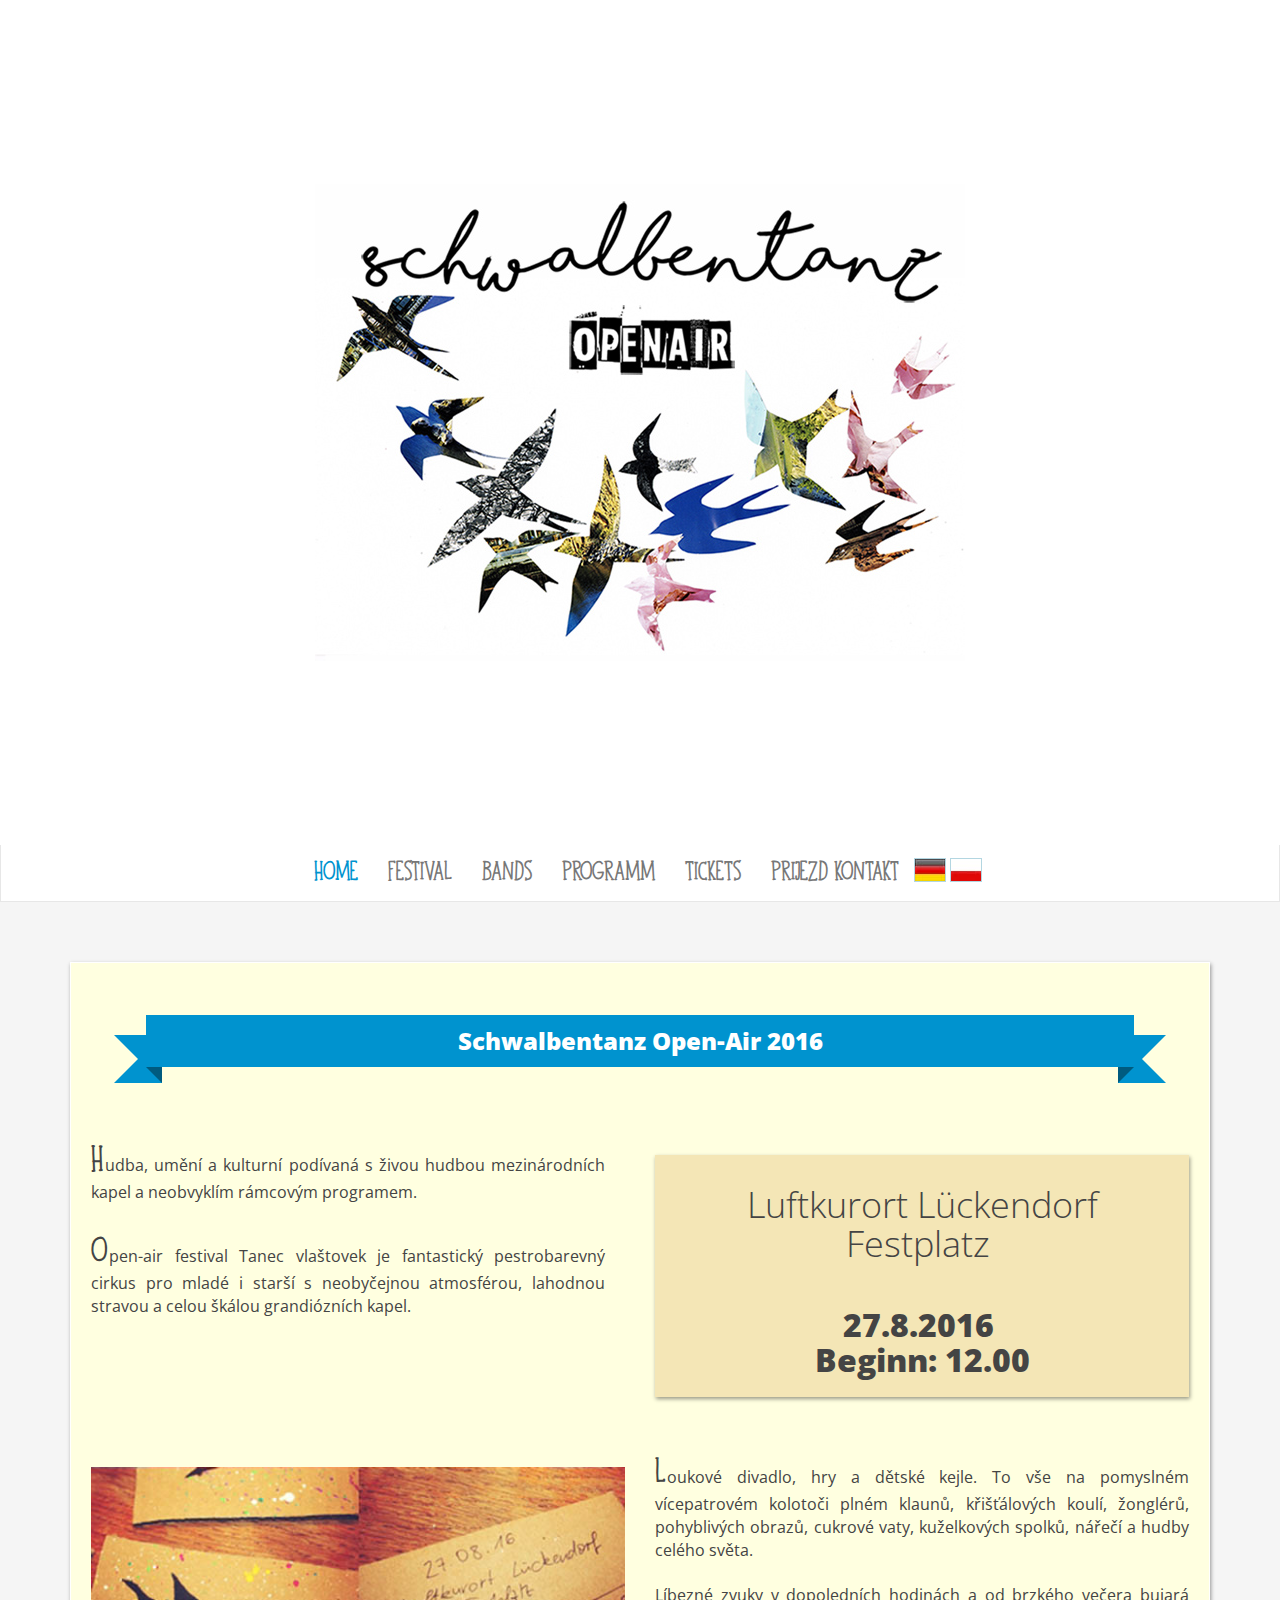
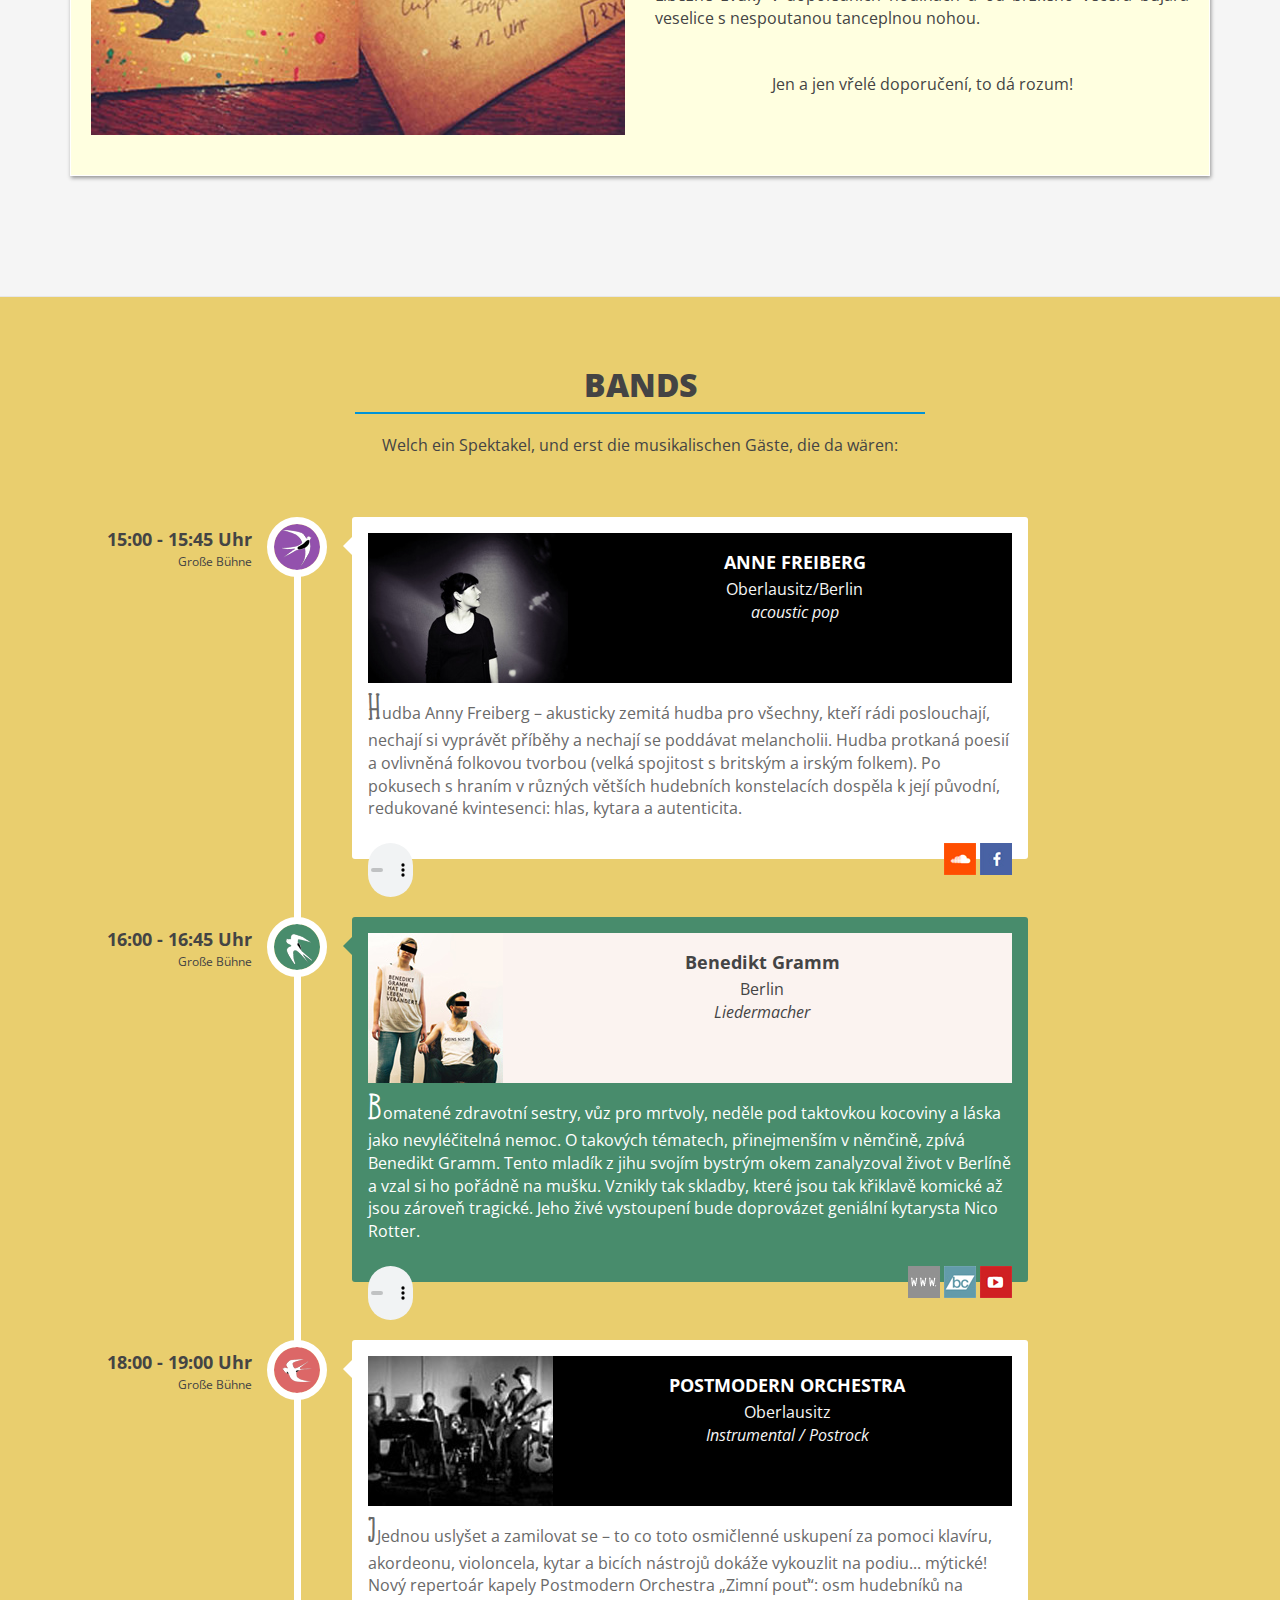
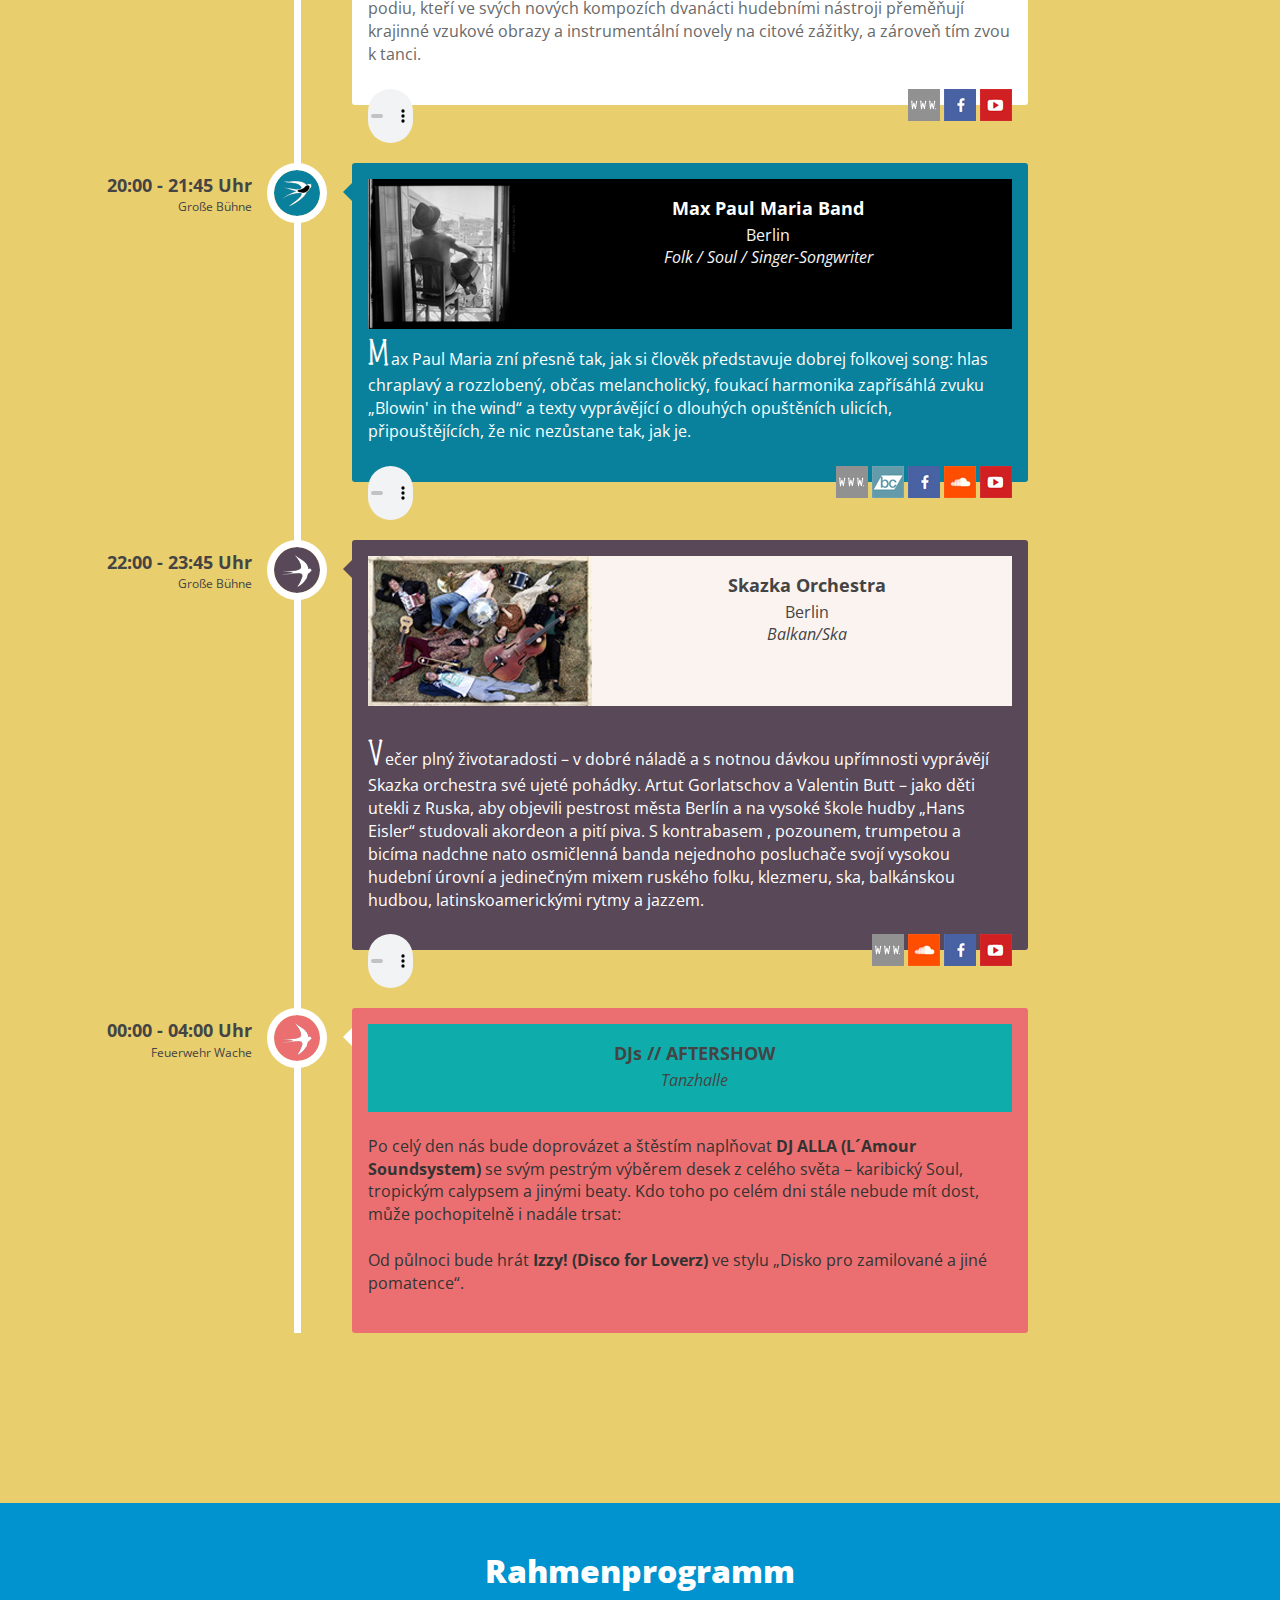
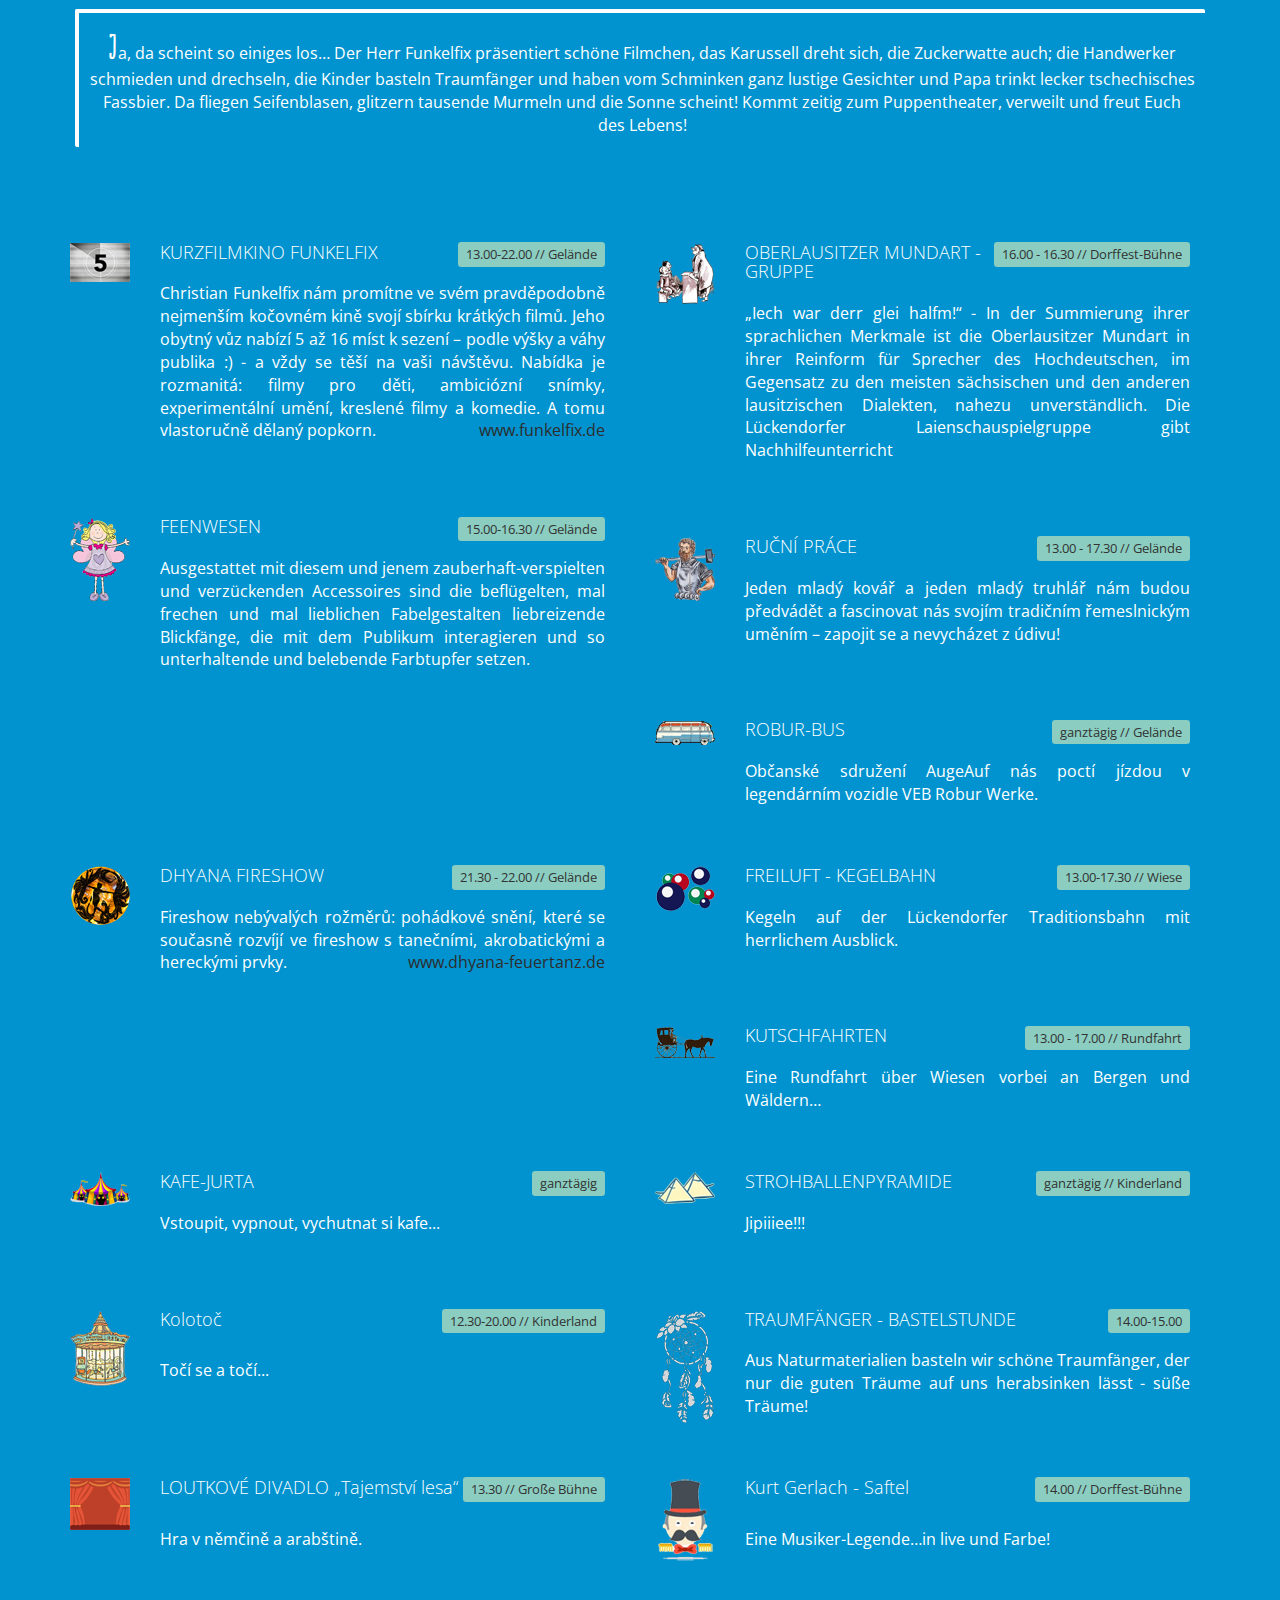
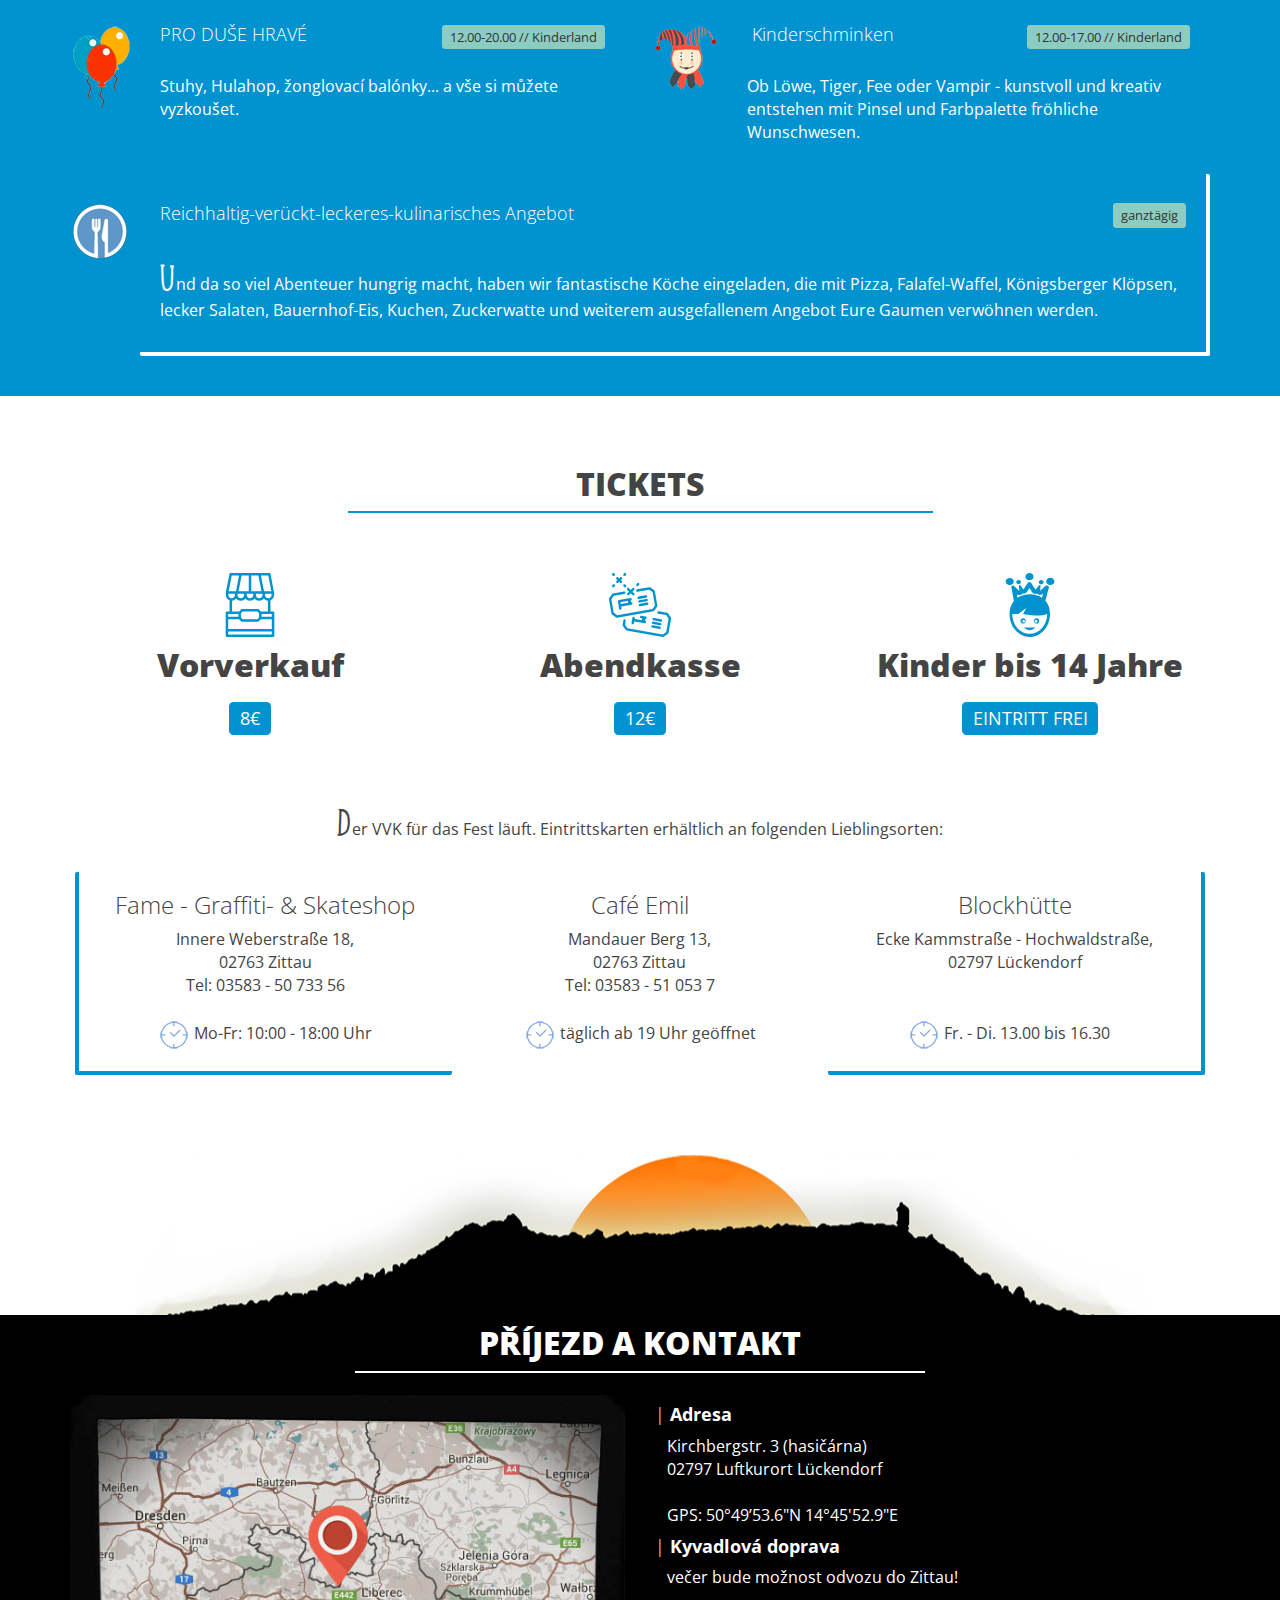
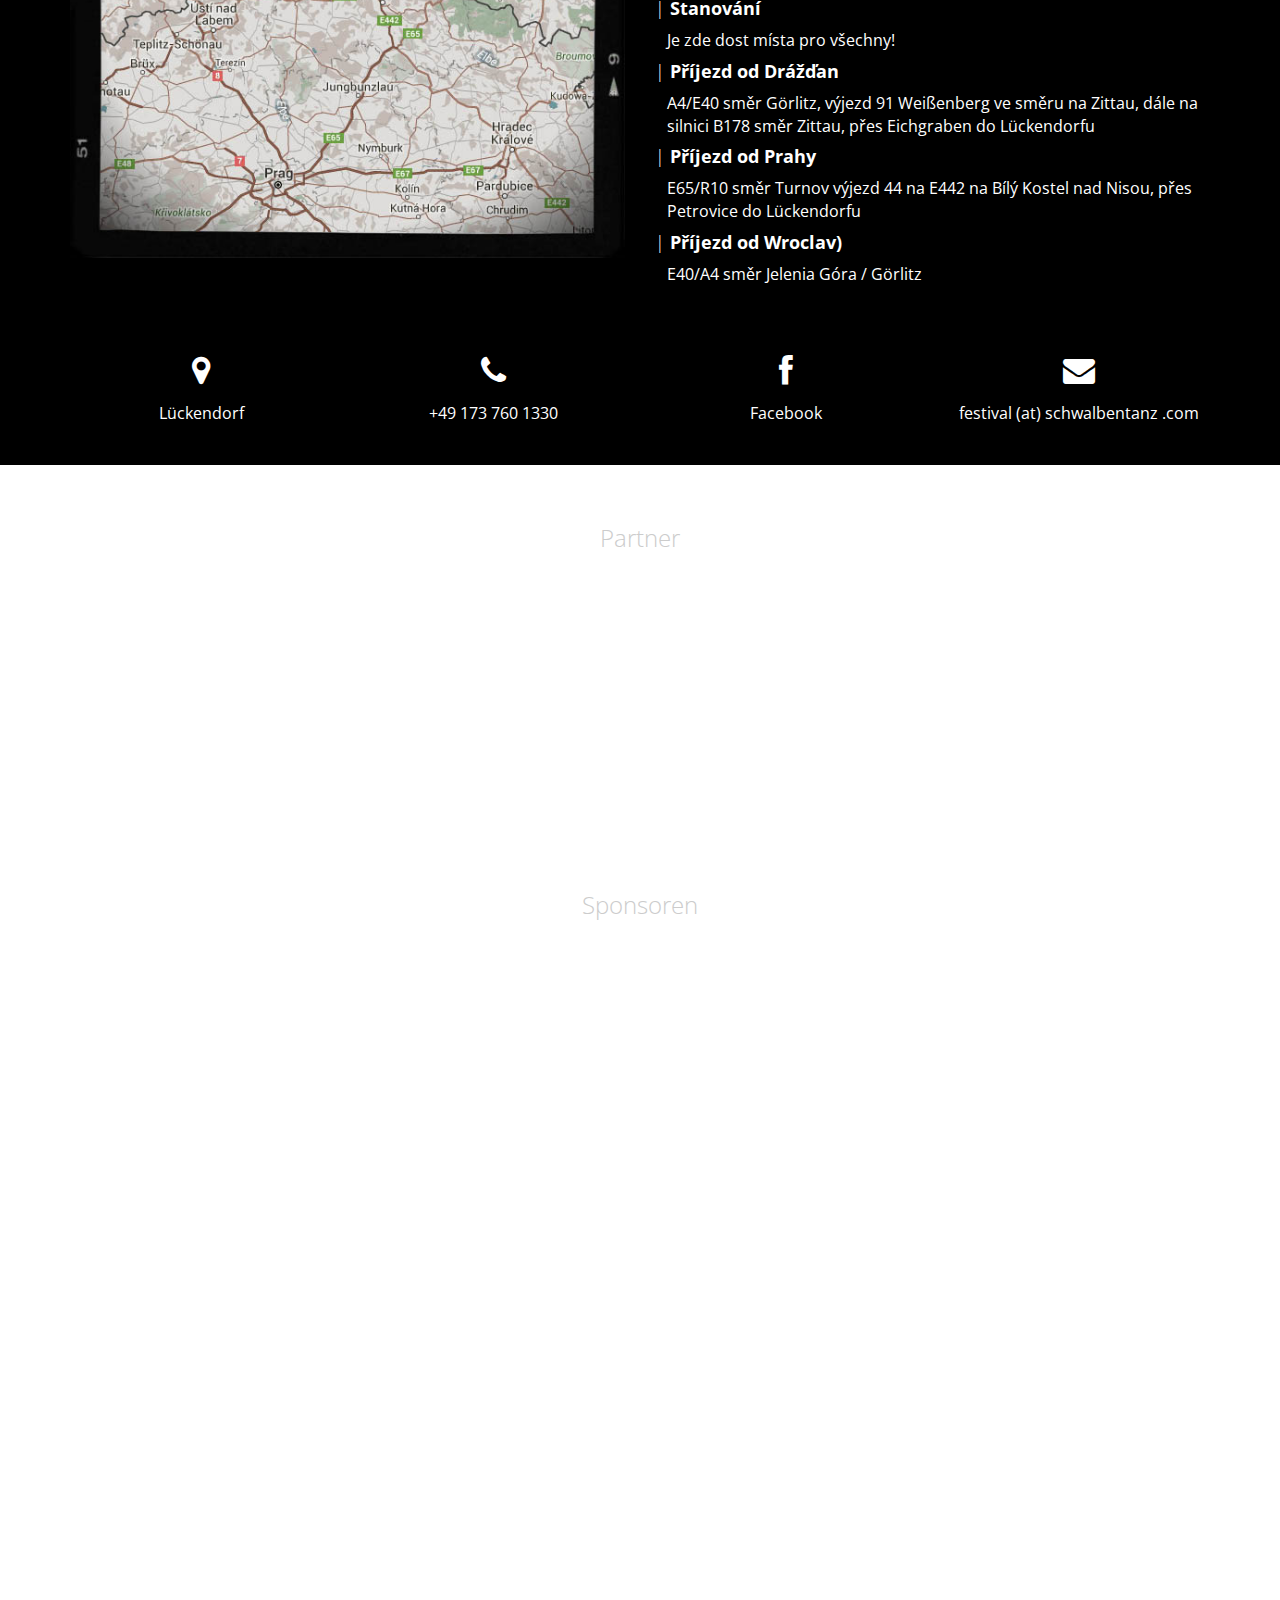
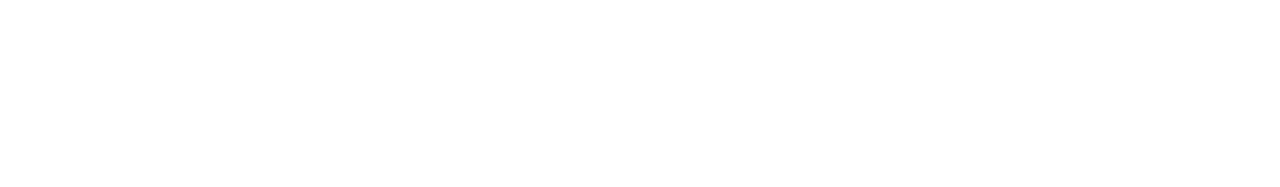
==== commit 5b4da0d1: "CZ PL Internationalisierung" ====
--- a/index-cz.html
+++ b/index-cz.html
@@ -45,23 +45,23 @@
   </head>
   <body>
 
-  <!--
+
   <div class="loader">
       <div class="fading-line"></div>
    </div>
-   -->
-
-    <section id="home" class="page">
-      <div class="container">
-          <div class="row">
-            <div class="col-lg-12">
-              <div id="hero-div" class="text-center">
-               <a class="nav-external" href="#festival"><img id="hero-img" class="img-responsive center-block" src="assets/img/cover/home.jpg"></a>
-              </div>
-            </div>
-          </div>
+
+
+  <section id="home" class="page">
+    <div class="container">
+      <div class="row">
+        <div class="col-lg-12">
+          <div id="hero-div" class="flex-hero" class="text-center">
+            <a class="nav-external" href="#festival"><img id="hero-img" class="img-responsive center-block" src="assets/img/cover/home.jpg"></a>
+          </div>
+        </div>
       </div>
-    </section>
+    </div>
+  </section>
 
     <div id="navbar-top">
       <nav class="navbar navbar-default navbar-static" role="navigation">
@@ -87,7 +87,7 @@
                 <a href="#bands">Bands</a>
               </li>
               <li>
-                <a href="#programm">Rahmenprogramm</a>
+                <a href="#programm">Programm</a>
               </li>
               <li>
                 <a href="#tickets">Tickets</a>
@@ -97,7 +97,8 @@
               </li>
               <li >
                 <div style="padding-top: 12px;">
-                  <a  href="index.html" class="external"><img src="assets/img/lang/de.jpg"></a>
+                  <a href="index.html" class="external" ><img style="border: 1px solid #b3d6e1;" src="assets/img/lang/de.jpg"></a>
+                  <a href="index-pl.html" class="external"><img  style="border: 1px solid #b3d6e1;" src="assets/img/lang/pl.jpg"></a>
                 </div>
             </li>
             </ul>
@@ -123,7 +124,7 @@
                 <div class="row extra-bottom-padding">
                   <div class="col-sm-6">
                     <p class="text-justify" style="padding-right: 20px;">
-                      <b class="initiale">H</b>Hudba, umění a kulturní podívaná s živou hudbou mezinárodních kapel a neobvyklím rámcovým programem.
+                      <b class="initiale">H</b>udba, umění a kulturní podívaná s živou hudbou mezinárodních kapel a neobvyklím rámcovým programem.
                       <br>
                       <br>
 
@@ -1136,7 +1137,7 @@
 
         <div class="row extra-bottom-padding">
           <div class="col-md-6 animated hiding" data-animation="fadeInUp">
-            <a href="http://www.pivovarcvikov.cz/de/" target="_blank">
+            <a href="http://www.pivovarcvikov.cz/" target="_blank">
               <img class="img-responsive" style="display: inline;" src="assets/img/sponsor/cvicov.png">
             </a>
           </div>
@@ -1159,6 +1160,18 @@
           </div>
 
       </div>
+
+        <div class="row extra-bottom-padding">
+          <div class="col-md-6 animated hiding" data-animation="fadeInUp">
+            <a href="http://www.zweirad-glaubitz.de/" target="_blank">
+              <img class="img-responsive" style="display: inline;" src="assets/img/sponsor/Zweirad-Glaubitz.jpg">
+            </a>
+          </div>
+          <div class="col-md-6 animated hiding " data-animation="fadeInUp">
+          </div>
+        </div>
+
+
         </div>
     </footer>
 
@@ -1175,12 +1188,10 @@
 
 
     <script src="assets/js/script.js"></script>
-    <script src="assets/js/isotope.pkgd.min.js"></script>
     <script src="assets/js/imagesloaded.min.js"></script>
     <script src="assets/js/jquery.scrollTo.min.js"></script>
     <script src="assets/js/jquery.nav.min.js"></script>
     <script src="assets/js/jquery.appear.min.js"></script>
-    <script src="assets/js/venobox.min.js"></script>
 
 
   </body>
--- a/assets/css/style.css
+++ b/assets/css/style.css
@@ -426,11 +426,6 @@
 
 }
 
-.social-links {
-}
-
-.social-links a img {
-}
 
 .social-links a:hover img {
   -webkit-transform:  scale(1.2);
@@ -508,8 +503,6 @@
   text-align: right;
 }
 
-.programm-location > span {
-}
 
 
 .programm-text{
@@ -581,6 +574,12 @@
   background-size: cover;
 }
 
+#prc-1,
+#prc-2,
+#prc-3{
+  background-size: cover;
+}
+
 /* TYPO GEL�T */
 h2{
   font-size: 32px !important;
@@ -595,4 +594,14 @@
 .centerBlock {
   display: table;
   margin: 0 auto;
+}
+
+.contact-info p {
+  padding-left: 12px;
+}
+
+.flex-hero{
+  display: flex;
+  align-items: center;
+  justify-content: center;
 }